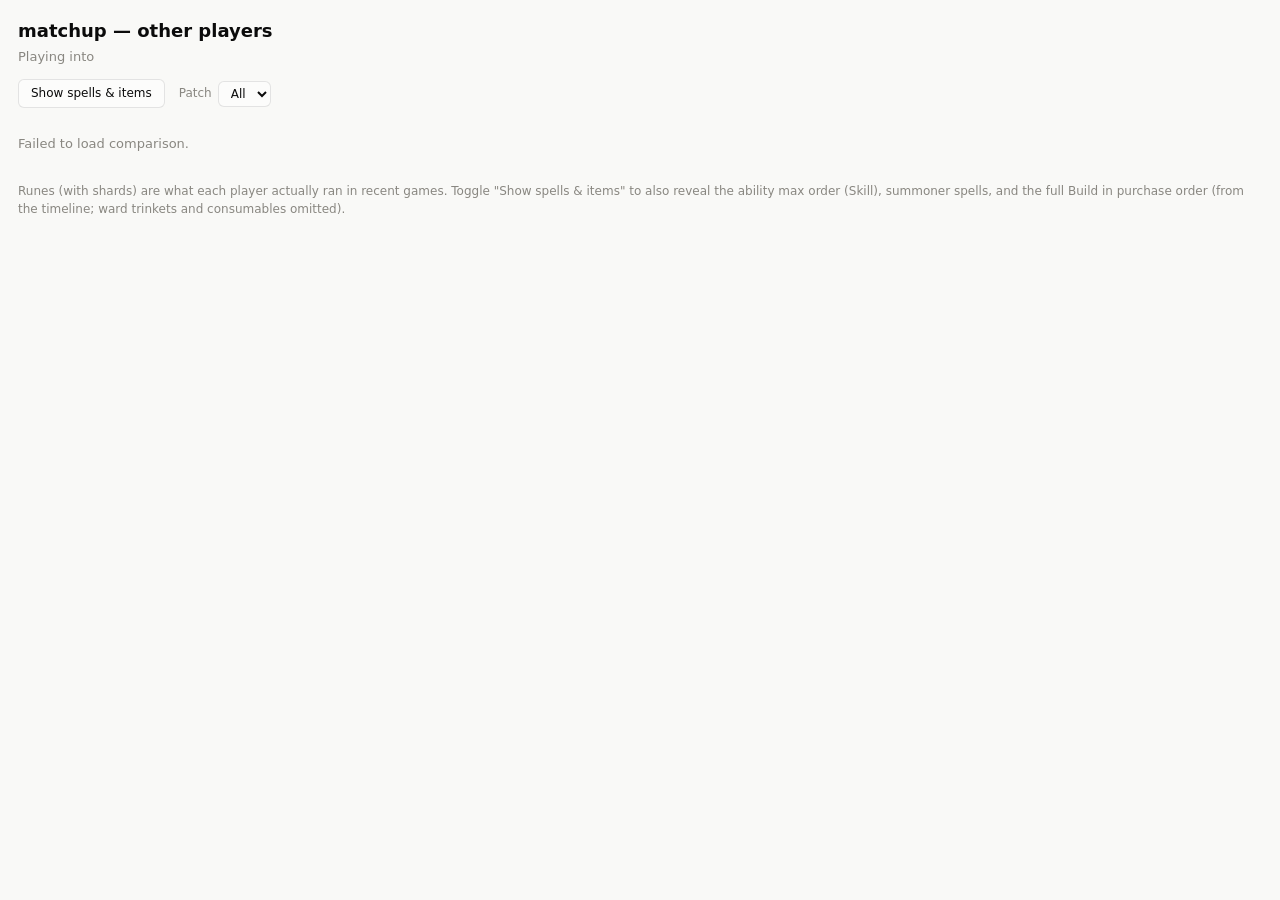
==== static/compare.html @ 59d74202 "Comparison patch filter: sort patches numerically (16.14 > 16.9) Co-Authored-By: Claude Opus 4.8 (1M" ====
<!doctype html>
<html lang="en">
<head>
<meta charset="utf-8">
<meta name="viewport" content="width=device-width, initial-scale=1">
<title>Compare</title>
<link rel="stylesheet" href="style.css">
<style>
  /* standalone comparison window — reuses .cmp-* from style.css */
  body { max-width: none; padding: 18px; }
  .cmp-title { font-size: 18px; margin: 0 0 4px; }
  .cmp-sub { margin: 0 0 12px; }
  .cmp-note { color: var(--muted); font-size: 12px; margin-top: 16px; }
  .cmp-controls { margin: 0 0 14px; display: flex; align-items: center; gap: 14px; }
  .cmp-patch-label { font-size: 12px; color: var(--muted); display: inline-flex; align-items: center; gap: 6px; }
  #patch-filter { padding: 4px 8px; }
  .cmp-toggle {
    font: inherit; font-size: 12px; cursor: pointer; padding: 5px 12px;
    border-radius: 6px; border: 1px solid var(--border);
    background: var(--surface-1); color: var(--text-primary);
  }
  .cmp-toggle[aria-pressed="true"] { border-color: var(--series-1); color: var(--series-1); }

  /* Recent games: one aligned grid line per game with a header row on top, so
     KDA · Skill · Spells · Runes · Start · Build read as labelled columns. */
  .cmp-recent { margin-top: 6px; }
  .cmp-ghead, .cmp-game {
    display: grid; align-items: center; justify-items: start; gap: 7px;
    grid-template-columns: 14px 40px 1fr;
  }
  .cmp-recent.loadout .cmp-ghead,
  .cmp-recent.loadout .cmp-game {
    grid-template-columns: 16px 42px 46px 40px minmax(128px, 1fr) auto;
  }
  .cmp-ghead {
    font-size: 8.5px; text-transform: uppercase; letter-spacing: .03em;
    color: var(--muted); padding-bottom: 3px; margin-bottom: 2px;
    border-bottom: 1px solid var(--grid);
  }
  .cmp-ghead span { overflow: hidden; text-overflow: ellipsis; }
  .cmp-game { padding: 3px 0; min-height: 22px; }
  .cmp-game + .cmp-game { border-top: 1px solid rgba(128,128,128,.09); }
  .cmp-res { font-weight: 700; font-size: 12px; }
  .cmp-res.w { color: var(--good); }
  .cmp-res.l { color: var(--critical); }
  .cmp-kda { font-variant-numeric: tabular-nums; font-size: 11px; color: var(--text-secondary); }
  .cmp-skill { font-size: 11px; font-weight: 600; color: var(--text-secondary); white-space: nowrap; letter-spacing: .5px; }
  .cmp-runes { display: flex; align-items: center; gap: 2px; flex-wrap: nowrap; overflow: hidden; }
  .cmp-runes .sep { width: 4px; flex: none; }
  .cmp-spells, .cmp-start, .cmp-build { display: inline-flex; gap: 2px; }
  .cmp-item-empty {
    width: 16px; height: 16px; border-radius: 3px; display: inline-block;
    background: rgba(128,128,128,.13);
  }
  .cmp-card img { vertical-align: middle; }
</style>
</head>
<body class="cmp-doc">
<h1 class="cmp-title" id="title">Comparison</h1>
<p class="cmp-sub muted" id="subtitle"></p>
<div class="cmp-controls">
  <button type="button" id="loadout-toggle" class="cmp-toggle" aria-pressed="false">Show spells &amp; items</button>
  <label class="cmp-patch-label">Patch
    <select id="patch-filter" class="cmp-toggle"><option value="">All</option></select>
  </label>
</div>
<div class="cmp-cards" id="cards"><p class="muted">Loading…</p></div>
<p class="cmp-note">Runes (with shards) are what each player actually ran in recent games.
  Toggle "Show spells &amp; items" to also reveal the ability max order (Skill),
  summoner spells, and the full Build in purchase order (from the timeline; ward
  trinkets and consumables omitted).</p>
<script>
const P = new URLSearchParams(location.search);
const my = P.get("my") || "", opp = P.get("opp") || "";
document.getElementById("title").textContent = `${opp} matchup — other players`;
document.getElementById("subtitle").textContent = `Playing ${my} into ${opp}`;
document.title = `Compare · ${my} vs ${opp}`;

// name -> icon maps, built from the same runes.json the guide uses
const treeIcon = {}, runeIconMap = {}, shardIconMap = {};
async function loadRunes() {
  try {
    const d = await (await fetch("runes.json")).json();
    (d.trees || []).forEach((t) => {
      treeIcon[t.name] = t.icon;
      (t.rows || []).forEach((row) =>
        (row.runes || []).forEach((r) => { runeIconMap[r.name] = r.icon; }));
    });
    (d.shardRows || []).forEach((row) =>
      (row.shards || []).forEach((s) => { shardIconMap[s.name] = s.icon; }));
  } catch (e) { /* icons just won't render; stats still do */ }
}
const ddImg = (i) => (i ? `https://ddragon.leagueoflegends.com/cdn/img/${i}` : "");
const shardImgUrl = (i) => (i ? "https://raw.communitydragon.org/latest/plugins/"
  + `rcp-be-lol-game-data/global/default/v1/perk-images/statmods/${i}` : "");

// DDragon version + summoner-spell icons, for the spells + items shown per
// game. Item icons are just <id>.png under the current version — no extra
// data file needed; spells need summoner.json to map id -> icon filename.
let ddVer = "";
const spellIcon = {}; // numeric spell id -> image filename
async function loadDdragon() {
  try {
    const v = await (await fetch("https://ddragon.leagueoflegends.com/api/versions.json")).json();
    ddVer = v[0] || "";
  } catch (e) { return; }
  try {
    const d = await (await fetch(
      `https://ddragon.leagueoflegends.com/cdn/${ddVer}/data/en_US/summoner.json`)).json();
    Object.values(d.data || {}).forEach((s) => { spellIcon[s.key] = s.image.full; });
  } catch (e) { /* spell icons just won't render */ }
}
const spellUrl = (id) => (ddVer && spellIcon[id]
  ? `https://ddragon.leagueoflegends.com/cdn/${ddVer}/img/spell/${spellIcon[id]}` : "");
const itemUrl = (id) => (ddVer && id
  ? `https://ddragon.leagueoflegends.com/cdn/${ddVer}/img/item/${id}.png` : "");
function esc(s) {
  return String(s == null ? "" : s).replace(/[&<>"]/g,
    (c) => ({ "&": "&amp;", "<": "&lt;", ">": "&gt;", '"': "&quot;" }[c]));
}
function img(url, size, title) {
  return url ? `<img src="${url}" width="${size}" height="${size}" title="${esc(title)}"
    style="border-radius:50%;vertical-align:middle">` : "";
}
// runes in one cell (compact so the whole game fits on one line): keystone +
// primary minors | secondary tree + minors | shards
function runeStrip(page) {
  if (!page) return `<span class="cmp-runes"><span class="muted" style="font-size:10px">—</span></span>`;
  const ks = img(ddImg(runeIconMap[page.keystone]), 20, page.keystone);
  const minors = (page.primary_runes || []).filter(Boolean)
    .map((n) => img(ddImg(runeIconMap[n]), 12, n)).join("");
  const sec = img(ddImg(treeIcon[page.secondary_tree]), 15, page.secondary_tree);
  const secMinors = (page.secondary_runes || []).filter(Boolean)
    .map((n) => img(ddImg(runeIconMap[n]), 12, n)).join("");
  const shards = (page.shards || []).filter(Boolean)
    .map((n) => img(shardImgUrl(shardIconMap[n]), 10, n)).join("");
  return `<span class="cmp-runes">${ks}${minors}<span class="sep"></span>${sec}${secMinors}`
    + `${shards ? `<span class="sep"></span>${shards}` : ""}</span>`;
}
// ability max order Q > W > E, from g.skill_order (slots 1/2/3)
const SKILL_LETTER = { 1: "Q", 2: "W", 3: "E" };
function skillOrder(g) {
  const order = (g.skill_order || []).map((s) => SKILL_LETTER[s]).filter(Boolean);
  return `<span class="cmp-skill" title="Ability max order">${order.length ? order.join("›") : "—"}</span>`;
}
// square item icon (not round like spells/runes)
function itemImg(url, size, title) {
  return url ? `<img src="${url}" width="${size}" height="${size}" title="${esc(title)}"
    style="border-radius:3px;vertical-align:middle">` : "";
}
// always render 2 spell slots so the column aligns even when a game has none
function spellStrip(g) {
  const cells = [g.spell1, g.spell2].map((id) => {
    const u = spellUrl(id);
    return u ? img(u, 18, "Summoner spell") : `<span class="cmp-item-empty" style="border-radius:50%;width:18px;height:18px"></span>`;
  });
  return `<span class="cmp-spells">${cells.join("")}</span>`;
}
// ward trinkets are bought at start too but are noise for "what did they open
// with", so drop them from the Start group
const TRINKETS = new Set([3340, 3363, 3364]);
function itemSlots(ids, n, size, title) {
  return [...Array(n)].map((_, i) => {
    const u = itemUrl(ids[i]);
    return u ? itemImg(u, size, title)
      : `<span class="cmp-item-empty" style="width:${size}px;height:${size}px"></span>`;
  }).join("");
}
// consumables/pots/wards that linger in the final inventory but aren't "build"
const CONSUMABLES = new Set([2003, 2010, 2022, 2031, 2033, 2055, 2138, 2139, 2140, 2150, 2151, 2152]);
// Full build in purchase order. build_order (from the timeline) excludes the
// game-start buy, so prepend the opener(s) — final items not already in
// build_order (bought at start) — to show the whole build including Doran's.
function buildSlots(g) {
  const skip = (id) => !id || TRINKETS.has(id) || CONSUMABLES.has(id);
  const bo = (g.build_order || []).filter((id) => !skip(id));
  const final = (g.items || []).filter((id) => !skip(id));
  const openers = final.filter((id) => !bo.includes(id)); // opener(s): bought first, not in build_order
  const full = [...openers, ...bo];
  if (!full.length) return itemSlots([], 3, 18, "Build");
  return full.map((id) => itemImg(itemUrl(id), 18, "Build")).join("");
}

const pct = (v) => (v == null ? "—" : Math.round(v * 100) + "%");
const num = (v, d = 1) => (v == null ? "—" : (+v).toFixed(d));
const kda = (s) => (s.games ? `${num(s.kills)}/${num(s.deaths)}/${num(s.assists)}` : "—");
function statRow(label, val) {
  return `<div class="cmp-stat"><span class="cmp-stat-l">${label}</span><span>${val}</span></div>`;
}
function aggLine(s) {
  return s.games
    ? `${s.games} games · ${pct(s.winrate)} · ${kda(s)} · ${num(s.cs_min)} CS/min`
    : "no games recorded";
}
// Always render the lane Δ @14m line for every player, even when no timeline
// data was recorded (shows "—") so the comparison is consistent across cards.
function deltaRow(s) {
  const m = s.metrics || {};
  const cs = m.cs_diff_14 != null ? `ΔCS ${(+m.cs_diff_14).toFixed(1)}` : null;
  const gold = m.gold_diff_14 != null ? `ΔGold ${Math.round(+m.gold_diff_14)}` : null;
  const val = (cs || gold)
    ? [cs, gold].filter(Boolean).join(" · ")
    : (s.games ? "<span class='muted'>no timeline data</span>" : "—");
  return statRow("Lane Δ @14m", val);
}
let showLoadout = localStorage.getItem("cmp-loadout") === "1";
let CMP_PLAYERS = [];
let patchFilter = ""; // "" = all; else a major.minor patch like "14.13"

// major.minor patch from a game_version like "14.13.596.7996"
const patchOf = (g) => (g.game_version || "").split(".").slice(0, 2).join(".");
const gamesFor = (p) => (p.recent || []).filter((g) => !patchFilter || patchOf(g) === patchFilter);

function headRow() {
  const cols = showLoadout
    ? ["", "KDA", "Skill", "Spells", "Runes", "Build"]
    : ["", "KDA", "Runes"];
  return `<div class="cmp-ghead">${cols.map((c) => `<span>${c}</span>`).join("")}</div>`;
}
function gameRow(g) {
  const kdaTxt = `${num(g.kills, 0)}/${num(g.deaths, 0)}/${num(g.assists, 0)}`;
  const cells = [
    `<span class="cmp-res ${g.win ? "w" : "l"}">${g.win ? "W" : "L"}</span>`,
    `<span class="cmp-kda">${kdaTxt}</span>`,
  ];
  if (showLoadout) {
    cells.push(skillOrder(g), spellStrip(g), runeStrip(g.runes),
               `<span class="cmp-build">${buildSlots(g)}</span>`);
  } else {
    cells.push(runeStrip(g.runes));
  }
  return `<div class="cmp-game">${cells.join("")}</div>`;
}
function card(p) {
  const games = gamesFor(p);
  const recent = games.length
    ? `<div class="cmp-recent ${showLoadout ? "loadout" : ""}">${headRow()}`
      + `${games.slice(0, 10).map(gameRow).join("")}</div>`
    : (p.recent || []).length
      ? `<p class='muted'>No games on patch ${esc(patchFilter)}.</p>`
      : "<p class='muted'>No recent games — use \"Fetch more\" in Settings.</p>";
  return `<div class="cmp-card">
    <h2>${esc(p.game_name)}<span class="muted">#${esc(p.tag_line)}</span></h2>
    ${statRow(`This matchup vs ${esc(opp)}`, aggLine(p.matchup))}
    ${deltaRow(p.matchup)}
    ${statRow(`Overall on ${esc(my)}`, aggLine(p.overall))}
    <h3>Recent games</h3>${recent}
  </div>`;
}
function renderCards() {
  document.getElementById("cards").innerHTML = CMP_PLAYERS.length
    ? CMP_PLAYERS.map(card).join("")
    : "<p class='muted'>No enabled comparison players — add them in "
      + "Settings → Research &amp; comparison.</p>";
}
function syncToggle() {
  const btn = document.getElementById("loadout-toggle");
  btn.setAttribute("aria-pressed", showLoadout ? "true" : "false");
  btn.textContent = showLoadout ? "Hide spells & items" : "Show spells & items";
}

(async function () {
  document.getElementById("loadout-toggle").addEventListener("click", () => {
    showLoadout = !showLoadout;
    localStorage.setItem("cmp-loadout", showLoadout ? "1" : "0");
    syncToggle();
    renderCards();
  });
  document.getElementById("patch-filter").addEventListener("change", (e) => {
    patchFilter = e.target.value;
    renderCards();
  });
  syncToggle();
  await Promise.all([loadRunes(), loadDdragon()]);
  let data;
  try {
    data = await (await fetch(`api/matchups/comparison?my_champion=${encodeURIComponent(my)}`
      + `&opp_champion=${encodeURIComponent(opp)}`)).json();
  } catch (e) {
    document.getElementById("cards").innerHTML = "<p class='muted'>Failed to load comparison.</p>";
    return;
  }
  CMP_PLAYERS = data.players || [];
  // populate the patch dropdown from the patches present across all players' games
  // sort numerically (major then minor) so 16.14 > 16.9, newest first
  const patches = [...new Set(CMP_PLAYERS.flatMap((p) => (p.recent || []).map(patchOf))
    .filter(Boolean))].sort((a, b) => {
      const [am, an] = a.split(".").map(Number), [bm, bn] = b.split(".").map(Number);
      return bm - am || bn - an;
    });
  document.getElementById("patch-filter").innerHTML = `<option value="">All</option>`
    + patches.map((v) => `<option value="${esc(v)}">${esc(v)}</option>`).join("");
  renderCards();
})();
</script>
</body>
</html>
---- static/style.css ----
:root {
  --ui-opacity: 1;          /* 0.2–1, set inline from the ui_opacity setting */
  /* Surfaces that hold text (cards, tables, the page) keep a readable backing
     even at the lowest opacity: the raw slider is remapped into [0.6, 1] so
     content never disappears behind a background image, while still staying
     translucent ("some glass"). A full-transparent slider (0.2) lands at 0.68,
     100% stays fully solid. This is what keeps e.g. the Matchup guide legible
     with a busy background. To let a specific decorative surface use the raw,
     unfloored opacity, reference var(--ui-opacity) directly instead. */
  --surface-opacity: calc(0.6 + 0.4 * var(--ui-opacity));
  --surface-1-solid: #fcfcfb;
  --page-solid: #f9f9f7;
  --surface-1: color-mix(in srgb, var(--surface-1-solid) calc(var(--surface-opacity) * 100%), transparent);
  --page: color-mix(in srgb, var(--page-solid) calc(var(--surface-opacity) * 100%), transparent);
  --text-primary: #0b0b0b;
  --text-secondary: #52514e;
  --muted: #898781;
  --grid: #e1e0d9;
  --baseline: #c3c2b7;
  --border: rgba(11, 11, 11, 0.10);
  --series-1: #2a78d6;      /* winrate bars; overridable via the accent_color setting */
  --good: #0ca30c;
  --critical: #d03b3b;
  --good-text: #006300;
  --accent-wash: color-mix(in srgb, var(--series-1) 10%, transparent);
}
@media (prefers-color-scheme: dark) {
  :root {
    --surface-1-solid: #1a1a19;
    --page-solid: #0d0d0d;
    --text-primary: #ffffff;
    --text-secondary: #c3c2b7;
    --muted: #898781;
    --grid: #2c2c2a;
    --baseline: #383835;
    --border: rgba(255, 255, 255, 0.10);
    --series-1: #3987e5;
    --good: #0ca30c;
    --critical: #d03b3b;
    --good-text: #0ca30c;
    --accent-wash: color-mix(in srgb, var(--series-1) 16%, transparent);
  }
}

* { box-sizing: border-box; }
html { background: transparent; }
#bg-image {
  position: fixed;
  inset: 0;
  z-index: -1;
  background-size: cover;
  background-position: center;
  background-repeat: no-repeat;
  display: none;
}
#bg-image.active { display: block; }
body {
  margin: 0 auto;
  max-width: 1280px;  /* wide enough that the Overview tables don't need a bottom scrollbar */
  padding: 16px 20px 48px;
  background: var(--page);
  color: var(--text-primary);
  font: 15px/1.45 system-ui, -apple-system, "Segoe UI", sans-serif;
}
h1 { font-size: 22px; margin: 0; }
h2 { font-size: 17px; margin: 0 0 10px; }
section { margin-top: 26px; }
.muted { color: var(--muted); font-size: 13px; }
.hidden { display: none !important; }

header {
  display: flex;
  align-items: center;
  gap: 18px;
  flex-wrap: wrap;
  padding-bottom: 12px;
  border-bottom: 1px solid var(--grid);
}
.crawl-box { margin-left: auto; display: flex; align-items: center; gap: 10px; }
#crawl-btn {
  border: 1px solid var(--series-1);
  background: var(--series-1);
  color: #fff;
  border-radius: 8px;
  padding: 4px 10px;
  cursor: pointer;
  font: inherit;
  font-size: 17px;
  line-height: 1.2;
}
#nav-settings { font-size: 15px; padding: 4px 10px; }
#nav-settings.active { background: var(--accent-wash); border-color: var(--series-1); }
#crawl-btn:disabled { opacity: 0.55; cursor: default; }
#crawl-indicator { display: inline-flex; align-items: center; gap: 6px; }
.spinner {
  width: 15px;
  height: 15px;
  border: 2px solid var(--grid);
  border-top-color: var(--series-1);
  border-radius: 50%;
  animation: cp-spin 0.9s linear infinite;
  display: inline-block;
}
@keyframes cp-spin { to { transform: rotate(360deg); } }
.rate-warn {
  width: 18px;
  height: 18px;
  border-radius: 50%;
  border: 1px solid #c98500;
  background: rgba(237, 161, 0, 0.16);
  color: var(--text-primary);
  font-size: 12px;
  font-weight: 700;
  line-height: 1;
  cursor: pointer;
  padding: 0;
}

.filter-row {
  display: flex;
  gap: 18px;
  flex-wrap: wrap;
  align-items: flex-end;
  padding: 12px 14px;
  margin-top: 16px;
  background: var(--surface-1);
  border: 1px solid var(--border);
  border-radius: 10px;
}
/* A surfaced card — same treatment as .filter-row — for content that would
   otherwise sit as bare text directly over the background image (guide notes,
   item build, matchup list). Keeps text on a readable backing (which the
   --ui-opacity floor keeps legible) instead of over the raw picture. */
.panel {
  padding: 14px 16px;
  background: var(--surface-1);
  border: 1px solid var(--border);
  border-radius: 10px;
}
.panel > :first-child { margin-top: 0; }
.filter-group { display: flex; align-items: center; gap: 6px; }
.filter-label { color: var(--text-secondary); font-size: 13px; margin-right: 2px; }
.preset {
  border: 1px solid var(--border);
  background: transparent;
  color: var(--text-primary);
  border-radius: 6px;
  padding: 3px 9px;
  cursor: pointer;
  font: inherit;
  font-size: 13px;
}
.preset.active { background: var(--accent-wash); border-color: var(--series-1); font-weight: 600; }
select, input[type="date"], input[type="number"] {
  font: inherit;
  font-size: 13px;
  color: var(--text-primary);
  background: var(--surface-1);
  border: 1px solid var(--border);
  border-radius: 6px;
  padding: 4px 6px;
}

.tiles { display: flex; gap: 14px; flex-wrap: wrap; }
.tile {
  background: var(--surface-1);
  border: 1px solid var(--border);
  border-radius: 10px;
  padding: 12px 18px;
  min-width: 128px;
}
.tile .label { color: var(--text-secondary); font-size: 12px; }
.tile .value { font-size: 26px; font-weight: 650; margin-top: 2px; }
.tile .sub { color: var(--muted); font-size: 12px; margin-top: 2px; }

.section-head {
  display: flex;
  align-items: center;
  gap: 16px;
  flex-wrap: wrap;
  margin-bottom: 14px;
}
.section-head h2 { margin-bottom: 0; }
.head-actions { gap: 10px; padding: 2px 0; }
.view-toggle button {
  border: 1px solid var(--border);
  background: transparent;
  color: var(--text-primary);
  border-radius: 6px;
  padding: 3px 10px;
  cursor: pointer;
  font: inherit;
  font-size: 13px;
}
.view-toggle button.active { background: var(--accent-wash); border-color: var(--series-1); font-weight: 600; }

.table-wrap {
  overflow-x: auto;
  background: var(--surface-1);
  border: 1px solid var(--border);
  border-radius: 10px;
}
table { border-collapse: collapse; width: 100%; }
th, td {
  text-align: center;
  padding: 8px 10px;
  border-top: 1px solid var(--grid);
  font-variant-numeric: tabular-nums;
  white-space: nowrap;
}
thead th { border-top: none; color: var(--text-secondary); font-size: 12px; font-weight: 600; }
th.sortable { cursor: pointer; user-select: none; white-space: nowrap; }
th.sortable:hover { color: var(--text-primary); }
th.sortable.sorted { color: var(--text-primary); }
.sort-arrow { display: inline-block; width: 0.9em; font-size: 10px; margin-left: 1px; }
th:first-child, td:first-child { text-align: left; }
.runes-compare { display: flex; gap: 28px; flex-wrap: wrap; padding: 6px 0; text-align: left; }
.runes-compare-col { min-width: 220px; }
.runes-compare-col h5 { margin: 0 0 6px; font-size: 12px; color: var(--text-secondary); }
.runes-compare-col h5 img { width: 20px; height: 20px; border-radius: 4px; vertical-align: middle; margin-right: 4px; }
.recent-runes-cell-inner {
  display: flex; align-items: center; gap: 2px; flex-wrap: wrap;
}
.recent-runes-cell-inner img { border-radius: 50%; background: var(--surface-1); }
.recent-runes-cell-inner .rune-page-minors { gap: 1px; }
.recent-runes-cell-inner .rune-page-shards { gap: 1px; margin-left: 3px; }
tr.rank-header td {
  text-align: left;
  background: var(--accent-wash);
  color: var(--text-secondary);
  font-weight: 650;
  font-size: 13px;
}
tbody tr:hover td { background: var(--accent-wash); }

.champ-cell { display: flex; align-items: center; gap: 8px; }
.champ-cell img { width: 24px; height: 24px; border-radius: 5px; display: block; }
.champ-select-row { display: flex; align-items: center; gap: 6px; }
.champ-select-row img { width: 24px; height: 24px; border-radius: 5px; display: block; }

th.wr-col, td.wr-col { text-align: center; }
.wr-cell { display: inline-flex; align-items: center; gap: 8px; vertical-align: middle; }
.delta-slot { display: inline-block; text-align: left; margin-left: 6px; vertical-align: middle; }
.delta-slot:empty { margin-left: 0; }

td.period-cell { white-space: normal; min-width: 220px; max-width: 360px; }
.period-wrap { display: flex; align-items: flex-start; gap: 8px; }
.period-text { min-width: 0; }
.seg-toggle { flex: none; padding: 1px 7px; margin-top: 2px; }

tr.games-row td {
  background: var(--page);
  padding: 10px 14px 14px 40px;
  white-space: normal;
}
.games-inner {
  width: 100%;
  font-size: 13px;
}
tr.games-row .games-inner th, tr.games-row .games-inner td {
  padding: 5px 10px;
  white-space: nowrap;
}
tbody tr.games-row:hover td { background: var(--page); }
.period-sub {
  display: -webkit-box;      /* long session titles: 2 lines max, then ellipsis */
  -webkit-line-clamp: 2;
  -webkit-box-orient: vertical;
  overflow: hidden;
  overflow-wrap: anywhere;
}

.session-card {
  background: var(--surface-1);
  border: 1px solid var(--border);
  border-radius: 10px;
  margin-bottom: 8px;
}
.session-head {
  display: flex;
  align-items: center;
  gap: 10px;
  padding: 8px 12px;
}
.session-date { font-weight: 650; font-variant-numeric: tabular-nums; }
.session-title {
  flex: 1;
  min-width: 0;              /* allow shrinking inside the flex row */
  display: -webkit-box;      /* wrap to at most 2 lines, then ellipsis */
  -webkit-line-clamp: 2;
  -webkit-box-orient: vertical;
  overflow: hidden;
  overflow-wrap: anywhere;
}
.session-actions { display: flex; gap: 6px; }
.session-body {
  border-top: 1px solid var(--grid);
  padding: 12px 16px;
}
/* shared Markdown-editor look: session notes, block learnings, champ guide */
.session-body textarea, .session-body input[type="text"], .mu-notes textarea {
  width: 100%;
  font: inherit;
  font-size: 14px;
  color: var(--text-primary);
  background: var(--page);
  border: 1px solid var(--border);
  border-radius: 6px;
  padding: 6px 8px;
  margin: 4px 0 10px;
}
.session-body textarea, .mu-notes textarea {
  font-family: ui-monospace, monospace; resize: vertical;
}

.md-body { max-width: 75ch; }
.md-body h1, .md-body h2, .md-body h3 { font-size: 16px; margin: 12px 0 6px; }
.md-body h1 { font-size: 18px; }
.md-body p, .md-body ul, .md-body ol { margin: 6px 0; }
.md-body ul, .md-body ol { padding-left: 22px; }
.md-body li { margin: 2px 0; }
.md-body code {
  font-family: ui-monospace, monospace;
  font-size: 13px;
  background: var(--page);
  border: 1px solid var(--grid);
  border-radius: 4px;
  padding: 0 4px;
}
.md-body pre {
  background: var(--page);
  border: 1px solid var(--grid);
  border-radius: 6px;
  padding: 10px;
  overflow-x: auto;
}
.md-body pre code { border: none; background: none; padding: 0; }
.md-body blockquote {
  margin: 6px 0;
  padding: 2px 12px;
  border-left: 3px solid var(--series-1);
  color: var(--text-secondary);
}
.md-body a { color: var(--series-1); }
.wr-bar {
  position: relative;
  width: 90px;
  height: 10px;
  background: var(--grid);
  border-radius: 4px;
  overflow: hidden;
  flex: none;
}
.wr-bar .fill {
  position: absolute;
  inset: 0 auto 0 0;
  background: var(--series-1);
  border-radius: 4px 0 0 4px;
}
.wr-bar .tick {           /* 50% reference */
  position: absolute;
  left: 50%;
  top: -1px;
  bottom: -1px;
  width: 1px;
  background: var(--baseline);
}
.wr-num { min-width: 44px; font-variant-numeric: tabular-nums; }

.result-pill {
  display: inline-block;
  min-width: 20px;
  text-align: center;
  border-radius: 5px;
  padding: 1px 6px;
  font-size: 12px;
  font-weight: 700;
  color: #fff;
}
.result-pill.win { background: var(--good); }
.result-pill.loss { background: var(--critical); }

.delta-up { color: var(--good-text); font-size: 12px; font-weight: 650; }
.delta-down { color: var(--critical); font-size: 12px; font-weight: 650; }
.delta-neutral { color: var(--muted); font-size: 12px; font-weight: 650; }
.lane-yes { color: var(--good-text); font-weight: 700; }
.lane-no { color: var(--critical); font-weight: 700; }

.metric-groups {
  display: grid;
  grid-template-columns: repeat(auto-fit, minmax(250px, 1fr));
  gap: 10px 22px;
  margin-bottom: 12px;
}
.metric-group h4 {
  margin: 4px 0 6px;
  font-size: 12px;
  text-transform: uppercase;
  letter-spacing: 0.04em;
  color: var(--text-secondary);
}
.metric-row {
  display: flex;
  justify-content: space-between;
  gap: 12px;
  padding: 3px 0;
  border-bottom: 1px dotted var(--grid);
  font-size: 13px;
}
.metric-label { color: var(--text-secondary); }
.metric-value { font-variant-numeric: tabular-nums; white-space: nowrap; }
.nested-games { margin-top: 10px; }
tr.muted td { color: var(--muted); }
#session-list table td { text-align: left; }
#main-view-toggle { margin-left: 4px; }

/* ---------- blocks ---------- */
.block-badge {
  background: var(--accent-wash);
  border: 1px solid var(--series-1);
  color: var(--text-primary);
  border-radius: 6px;
  padding: 1px 8px;
  font-size: 11px;
  font-weight: 700;
  text-transform: uppercase;
  letter-spacing: 0.04em;
}
.block-card .session-head { flex-wrap: wrap; }
.block-title {
  flex: 1;
  min-width: 140px;
  font: inherit;
  color: var(--text-primary);
  background: transparent;
  border: 1px solid transparent;
  border-radius: 6px;
  padding: 3px 6px;
}
.block-title:hover, .block-title:focus { border-color: var(--border); background: var(--page); }
.block-games { border: none; border-radius: 0; border-top: 1px solid var(--grid); }
.block-games table { font-size: 13px; }
.notes-col { min-width: 220px; }
td.notes-cell { text-align: left; white-space: normal; }
.game-notes {
  width: 100%;
  min-width: 200px;
  font: inherit;
  font-size: 13px;
  line-height: 1.4;
  color: var(--text-primary);
  background: transparent;
  border: 1px solid transparent;
  border-radius: 6px;
  padding: 2px 6px;
  resize: none;
  overflow: hidden;
  display: block;
}
.game-notes:hover, .game-notes:focus { border-color: var(--border); background: var(--page); }
.promote-btn { font-size: 12px; padding: 1px 7px; }
.icon-btn { font-size: 17px; padding: 4px 11px; line-height: 1.25; }
.head-actions { margin-left: auto; display: flex; gap: 8px; align-items: center; }
.col-menu a, .col-menu button {
  display: block;
  text-align: left;
  color: var(--text-primary);
  text-decoration: none;
  background: none;
  border: none;
  font: inherit;
  font-size: 13px;
  cursor: pointer;
  padding: 2px 0;
}
.col-menu a:hover, .col-menu button:hover { color: var(--series-1); }

#pool-card {
  display: grid;
  grid-template-columns: minmax(150px, 0.7fr) 1fr 1fr auto;
  gap: 14px;
  align-items: start;
  padding: 12px 14px;
  margin-top: 6px;
  background: var(--surface-1);
  border: 1px solid var(--border);
  border-radius: 10px;
}
@media (max-width: 900px) { #pool-card { grid-template-columns: 1fr; } }
.pool-summary-row { display: flex; align-items: center; gap: 10px; flex-wrap: wrap; }
#pool-summary-chips { display: flex; align-items: center; gap: 6px; flex-wrap: wrap; }
.pool-group { display: flex; flex-direction: column; gap: 5px; }
.pool-actions { display: flex; flex-direction: column; gap: 6px; align-self: end; }
.chip-box {
  display: flex;
  flex-wrap: wrap;
  gap: 4px;
  align-items: center;
  min-height: 34px;
  padding: 4px 6px;
  background: var(--page);
  border: 1px solid var(--border);
  border-radius: 8px;
  cursor: text;
}
.chip-input {
  flex: 1;
  min-width: 90px;
  border: none !important;
  background: transparent !important;
  font: inherit;
  font-size: 13px;
  color: var(--text-primary);
  outline: none;
  padding: 2px;
}
.chip {
  display: inline-flex;
  align-items: center;
  gap: 4px;
  border-radius: 999px;
  padding: 2px 9px;
  font-size: 12px;
  font-weight: 600;
  white-space: nowrap;
}
.chip[draggable="true"] { cursor: grab; }
.chip.dragging { opacity: 0.4; }
.chip.drag-over { outline: 2px dashed var(--series-1); outline-offset: 1px; }
.chip-main { background: color-mix(in srgb, var(--series-1) 13%, transparent); border: 1px solid var(--series-1); }
.chip-core { background: rgba(27, 175, 122, 0.13); border: 1px solid #1baf7a; }
.chip-counter { background: rgba(237, 161, 0, 0.16); border: 1px solid #c98500; }
.chip-plain { background: var(--accent-wash); border: 1px solid var(--border); }

.key-row { display: flex; gap: 6px; align-items: center; }
.key-row input { flex: 1; }
.view-toggles { display: flex; gap: 16px; flex-wrap: wrap; }
.view-toggles label { display: inline-flex; gap: 5px; align-items: center; font-size: 13px; }

.col-picker { position: relative; display: inline-block; }
.col-picker summary { list-style: none; cursor: pointer; }
.col-picker summary::-webkit-details-marker { display: none; }
.col-picker[open] .col-menu {
  position: absolute;
  top: calc(100% + 4px);
  right: 0;
  z-index: 20;
  background: var(--surface-1);
  border: 1px solid var(--border);
  border-radius: 8px;
  box-shadow: 0 4px 14px rgba(0, 0, 0, 0.15);
  padding: 8px 12px;
  display: flex;
  flex-direction: column;
  gap: 5px;
  min-width: 170px;
  white-space: nowrap;
}
.col-menu label { display: flex; gap: 6px; align-items: center; font-size: 13px; cursor: pointer; }
.col-menu input[type="password"], .col-menu input[type="file"] {
  width: 100%; max-width: 220px; box-sizing: border-box; font-size: 12px;
}
.col-menu button { margin-top: 2px; }
td.rank-cell { font-size: 12px; line-height: 1.5; }

.welcome-banner {
  margin-top: 16px;
  padding: 12px 16px;
  background: var(--accent-wash);
  border: 1px solid var(--series-1);
  border-radius: 10px;
}
#settings-card {
  margin: 24px auto 0;   /* centered */
  padding: 22px 26px;
  background: var(--surface-1);
  border: 1px solid var(--border);
  border-radius: 10px;
  max-width: 900px;      /* bigger */
  width: 100%;
  display: flex;
  flex-direction: column;
  gap: 16px;
}
#settings-banner { max-width: 900px; margin-left: auto; margin-right: auto; }
.settings-field { display: flex; flex-direction: column; gap: 5px; }
.settings-field input[type="text"], .settings-field select { max-width: 100%; }
.settings-field p { margin: 0; }
.settings-field a { color: var(--series-1); }

.chip-x {
  border: none;
  background: none;
  color: var(--text-secondary);
  cursor: pointer;
  font-size: 13px;
  padding: 0 0 0 2px;
  line-height: 1;
}
.chip-x:hover { color: var(--critical); }
.chip-del {
  border: none;
  background: none;
  color: var(--text-secondary);
  cursor: pointer;
  font-size: 11px;
  padding: 0 0 0 3px;
  line-height: 1;
  opacity: 0.7;
}
.chip-del:hover { opacity: 1; color: var(--critical); }
.block-pool {
  display: flex;
  flex-wrap: wrap;
  gap: 5px;
  align-items: center;
  padding: 8px 12px;
  border-top: 1px solid var(--grid);
  font-size: 12px;
}
.learnings-head {
  display: flex;
  align-items: center;
  gap: 10px;
  margin-bottom: 4px;
}
.learnings-head h4 {
  margin: 0;
  font-size: 12px;
  text-transform: uppercase;
  letter-spacing: 0.04em;
  color: var(--text-secondary);
}
.notes-display {
  min-height: 22px;
  cursor: text;
  border: 1px solid transparent;
  border-radius: 6px;
  padding: 2px 6px;
  font-size: 13px;
}
.notes-display:hover { border-color: var(--border); background: var(--page); }
.notes-display p, .notes-display ul, .notes-display ol { margin: 0 0 4px; }
.notes-display p:last-child, .notes-display ul:last-child { margin-bottom: 0; }
.notes-display ul, .notes-display ol { padding-left: 18px; }
.notes-display code {
  font-family: ui-monospace, monospace;
  font-size: 12px;
  background: var(--page);
  border: 1px solid var(--grid);
  border-radius: 4px;
  padding: 0 3px;
}

.opacity-row, .bg-image-row, .accent-color-row {
  display: flex;
  align-items: center;
  gap: 10px;
}
#setting-ui-opacity { flex: 1; max-width: 260px; }
#setting-accent-color {
  width: 44px;
  height: 32px;
  padding: 2px;
  border: 1px solid var(--border);
  border-radius: 6px;
  background: var(--surface-1);
  cursor: pointer;
}

/* ---------- settings layout ---------- */
.settings-group-head {
  margin: 26px 0 6px;
  font-size: 13px;
  text-transform: uppercase;
  letter-spacing: 0.05em;
  color: var(--text-secondary);
  border-bottom: 1px solid var(--grid);
  padding-bottom: 5px;
}
#settings-card .settings-group-head:first-child { margin-top: 0; }
.settings-savebar {
  position: sticky;
  bottom: 0;
  display: flex;
  align-items: center;
  gap: 14px;
  margin-top: 24px;
  padding: 12px 0;
  background: var(--surface-1);
  border-top: 1px solid var(--border);
}
.btn-primary {
  background: var(--series-1);
  border: 1px solid var(--series-1);
  color: #fff;
  font: inherit;
  font-weight: 600;
  padding: 8px 26px;
  border-radius: 8px;
  cursor: pointer;
}
.btn-primary:hover { filter: brightness(1.08); }

/* ---------- patch notes overlay ---------- */
.overlay {
  position: fixed; inset: 0; z-index: 100;
  background: rgba(0, 0, 0, 0.45);
  display: flex; align-items: flex-start; justify-content: center;
  padding: 60px 16px;
}
.overlay-card {
  background: var(--surface-1);
  border: 1px solid var(--border);
  border-radius: 12px;
  padding: 18px 22px;
  max-width: 620px; width: 100%;
  max-height: 80vh; overflow-y: auto;
}
.changelog-entry h3 { margin: 14px 0 6px; display: flex; gap: 8px; align-items: center; }
.changelog-entry h3 .muted { font-size: 13px; font-weight: 400; }
.changelog-entry ul { margin: 0 0 10px 18px; }
.changelog-entry li { margin: 3px 0; }
#nav-changelog { position: relative; }
#nav-changelog.has-news::after {
  content: ""; position: absolute; top: 3px; right: 3px;
  width: 8px; height: 8px; border-radius: 50%;
  background: var(--critical);
}

/* ---------- account selector (top bar) ---------- */
#account-select summary { font-weight: 600; }
#account-select .col-menu label { padding: 2px 0; }
/* league tier colors — readable on both themes; applied to selector text */
.tier-iron { color: #8a8681; }
.tier-bronze { color: #b06a34; }
.tier-silver { color: #7f909b; }
.tier-gold { color: #c98f18; }
.tier-platinum { color: #3a9d94; }
.tier-emerald { color: #1f9e58; }
.tier-diamond { color: #4f6ee6; }
.tier-master { color: #a24ee0; }
.tier-grandmaster { color: #d03b3b; }
.tier-challenger { color: #23a6d5; }

/* ---------- rank-over-time chart ---------- */
.rank-chart-box {
  background: var(--surface-1);
  border: 1px solid var(--border);
  border-radius: 10px;
  padding: 10px;
}
.rank-chart-box svg { width: 100%; height: auto; display: block; }
.rk-line { fill: none; stroke-width: 2; stroke-linejoin: round; }
.rk-dot { stroke: var(--surface-1); stroke-width: 1.5; }
.rk-grid { stroke: var(--grid); stroke-width: 1; }
.rk-grid-minor { opacity: 0.45; }
.rk-tier-label, .rk-xlab { font-size: 10px; fill: var(--muted); }
.rk-session { stroke: var(--muted); stroke-width: 1; stroke-dasharray: 4 3; }
.rk-session-hit { stroke: transparent; stroke-width: 12; cursor: help; }
.rank-legend { display: flex; gap: 14px; flex-wrap: wrap; font-size: 13px; }
.rank-legend .swatch {
  display: inline-block; width: 10px; height: 10px;
  border-radius: 2px; margin-right: 5px;
}
.rk-line.rk-est { opacity: 0.35; stroke-width: 1.5; }
.rk-dot.rk-est { opacity: 0.4; stroke-width: 0; }
.rk-note { font-size: 12px; margin-top: 4px; }

/* ---------- matchups view ---------- */
.mu-panel-body { padding: 10px 4px 4px; }
.mu-tabbar { margin-bottom: 4px; }
.note-flag { font-size: 13px; }
.mu-overview-grid {
  display: grid;
  grid-template-columns: minmax(280px, 1fr) minmax(300px, 420px);
  gap: 20px;
  align-items: start;
}
@media (max-width: 900px) {
  .mu-overview-grid { grid-template-columns: 1fr; }
}
.wl-wrap { margin-bottom: 14px; }
.wl-caption { font-size: 12px; margin-bottom: 4px; }
.wl-mid { stroke: var(--baseline); stroke-width: 1; }
.wl-bar.wl-win { fill: var(--good); }
.wl-bar.wl-loss { fill: var(--critical); }
.wl-hit { fill: transparent; cursor: pointer; }
.lane-wrap svg { width: 100%; height: auto; display: block; max-width: 420px; }
.lane-hit { fill: transparent; cursor: pointer; }
.lane-legend { font-size: 12px; margin-top: 2px; }
.mu-notes { max-width: 720px; }
.mu-notes-head { display: flex; align-items: center; gap: 8px; }
.mu-notes-head h4 { margin: 0; }
.legacy-notes-row { display: flex; align-items: center; gap: 8px; }
.timeline-pending { margin-left: 4px; font-size: 11px; opacity: 0.7; }
.block-index { font-weight: 400; font-size: 12px; color: var(--muted); }
/* block name input, now the leftmost/prominent element in the header */
.block-title {
  font: inherit; font-size: 14px; font-weight: 600; color: var(--text-primary);
  background: transparent; border: 1px solid transparent; border-radius: 6px;
  padding: 2px 6px; min-width: 8em; max-width: 16em;
}
.block-title:hover { border-color: var(--border); }
.block-title:focus { border-color: var(--series-1); background: var(--page); outline: none; }
.block-title::placeholder { color: var(--text-secondary); font-weight: 600; opacity: 1; }
.block-head-right { margin-left: auto; }
.block-series-bubble {
  font-size: 12px; font-weight: 600; padding: 2px 10px; border-radius: 999px;
  background: var(--accent-wash); border: 1px solid var(--border);
  color: var(--text-secondary); white-space: nowrap;
}
/* current block: subtle accent tint + left border so it stands out */
.block-card.block-current { border-left: 3px solid var(--series-1); }
.block-card.block-current > .session-head { background: var(--accent-wash); }
.import-all-row { display: flex; align-items: center; gap: 8px; }
.mu-block-notes { margin-top: 16px; max-width: 720px; }

/* ---------- item build ---------- */
.item-build-editor { display: flex; flex-direction: column; gap: 12px; margin-top: 6px; }
/* Sections flow into columns across the width and wrap to a new line when
   they run out of room, rather than each taking a full-width row. */
.item-build-display, .item-build-editor-sections {
  display: grid; gap: 12px; margin-top: 6px;
  grid-template-columns: repeat(auto-fill, minmax(220px, 1fr));
  align-items: start;
}
.item-build-editor-sections { grid-template-columns: repeat(auto-fill, minmax(280px, 1fr)); }
.item-build-section h5, .item-build-section-editor h5 {
  margin: 0 0 4px; font-size: 12px; text-transform: uppercase;
  letter-spacing: 0.04em; color: var(--text-secondary);
}
.item-build-icons { display: flex; flex-wrap: wrap; gap: 6px; align-items: center; }
.item-chip {
  display: inline-flex; align-items: center; gap: 4px;
  border: 1px solid var(--border); border-radius: 999px;
  padding: 2px 8px 2px 2px; font-size: 12px; background: var(--surface-1);
}
.item-chip img { border-radius: 4px; }
.item-chip-remove { margin-left: 2px; }
.item-build-section-editor {
  border: 1px solid var(--grid); border-radius: 8px; padding: 8px 10px;
}
.item-section-head { display: flex; align-items: center; gap: 8px; margin-bottom: 6px; }
.item-section-label { flex: 1; }
.item-add-btn { font-size: 12px; padding: 2px 8px; }
.item-section-up:disabled, .item-section-down:disabled { opacity: 0.35; cursor: default; }
.item-section-drag {
  cursor: grab; color: var(--text-secondary); user-select: none;
  font-size: 14px; line-height: 1; padding: 2px;
}
.item-section-drag:active { cursor: grabbing; }
.item-build-section-editor.dragging { opacity: 0.4; }
.item-build-section-editor.drag-over { outline: 2px dashed var(--series-1); outline-offset: 1px; }
.item-section-add { align-self: flex-start; }
.item-picker {
  border: 1px solid var(--series-1); border-radius: 8px; padding: 8px;
  background: var(--surface-1); max-width: 360px;
}
.item-picker input[type="text"] { width: 100%; margin-bottom: 6px; }
.item-picker-results {
  display: flex; flex-direction: column; max-height: 220px; overflow-y: auto; gap: 2px;
}
.item-picker-result {
  display: flex; align-items: center; gap: 8px; text-align: left;
  padding: 4px 6px; font-size: 13px; border-radius: 4px;
}
.item-picker-result:hover { background: var(--accent-wash); }
.item-picker-close { margin-top: 6px; }

/* ---------- research view ---------- */
.research-screenshots {
  display: grid; grid-template-columns: repeat(auto-fill, minmax(160px, 1fr));
  gap: 10px; margin: 6px 0;
}
.research-screenshot {
  position: relative; border: 1px solid var(--grid); border-radius: 8px;
  padding: 6px; text-align: center;
}
.research-screenshot img { max-width: 100%; border-radius: 4px; display: block; }
.research-screenshot .chip-x { position: absolute; top: 2px; right: 4px; background: var(--surface-1); }

/* ---------- one pager (second-screen quick reference) ---------- */
#onepager-overlay {
  position: fixed; inset: 0; z-index: 120;
  /* opaque on purpose: it replaces the UI for at-a-glance reading */
  background: var(--page-solid);
  overflow-y: auto;
  padding: 28px 24px 48px;
}
#onepager-body { max-width: 860px; margin: 0 auto; }
.op-head {
  display: flex; align-items: center; justify-content: space-between;
  gap: 12px; padding-bottom: 10px; border-bottom: 1px solid var(--grid);
}
.op-title { display: flex; align-items: center; gap: 10px; font-size: 20px; }
.op-title img { width: 36px; height: 36px; border-radius: 6px; }
#onepager-body section { margin-top: 24px; }
#onepager-body h3 {
  margin: 0 0 10px; font-size: 13px; font-weight: 700;
  color: var(--text-secondary); text-transform: uppercase; letter-spacing: 0.05em;
}
#onepager-body .md-body { max-width: none; font-size: 15px; }
.op-live-switch { display: flex; align-items: center; gap: 6px; margin-top: 10px; flex-wrap: wrap; }
.op-enemy-btn {
  border: 2px solid transparent; border-radius: 8px; padding: 1px; background: none;
  cursor: pointer; line-height: 0;
}
.op-enemy-btn img { width: 30px; height: 30px; border-radius: 6px; display: block; }
.op-enemy-btn.active { border-color: var(--series-1); }
.op-runes { display: flex; gap: 28px; flex-wrap: wrap; }
.op-rune-page .rune-page-title { font-size: 13px; margin-bottom: 6px; }
.op-rune-page .rune-page-display img { background: var(--surface-1-solid); }
.op-skill .skill-grid-mini .sg-row { grid-template-columns: 20px repeat(18, 24px); gap: 2px; }
.op-skill .skill-grid-mini .sg-cell { width: 24px; height: 24px; border-radius: 4px; }
.op-skill .skill-grid-mini .sg-label { font-size: 12px; }
#onepager-body .item-chip img { width: 32px; height: 32px; }

/* ---------- matchup guide view ---------- */
#guide-champion-icon img { width: 24px; height: 24px; border-radius: 5px; display: block; }
.mu-guide-link { font-size: 14px; }
#guide-list .guide-row {
  max-width: 1200px; margin: 0 0 18px; padding-bottom: 14px;
  border-bottom: 1px solid var(--grid);
}
#guide-list .guide-row:last-child { border-bottom: none; }
/* collapsed rows read as a table: fixed toggle / champion / flags columns,
   stats right-aligned, consistent row height + hover like table rows */
#guide-list .guide-row-collapsed { margin: 0; padding: 6px 4px; }
#guide-list .guide-row-collapsed:hover { background: var(--accent-wash); }
#guide-list .guide-row-collapsed .mu-notes-head {
  display: grid;
  grid-template-columns: 28px minmax(130px, 170px) 44px 1fr;
  align-items: center;
  gap: 6px;
}
#guide-list .guide-row-collapsed .guide-stat { justify-self: end; }
.guide-flags {
  display: flex; align-items: center; gap: 4px;
  font-size: 13px; white-space: nowrap;
}
#guide-list .mu-notes-head h4 {
  display: flex; align-items: center; gap: 8px;
  margin: 0; font-size: 15px; font-weight: 600;
}
/* champion portrait in guide headers — same size/shape as table .champ-cell */
#guide-list .mu-notes-head h4 img { width: 24px; height: 24px; border-radius: 5px; display: block; }
.guide-stat { margin-left: auto; font-size: 12px; white-space: nowrap; }
.guide-toggle { margin-right: 2px; }
.guide-patch-badge {
  font-size: 11px; padding: 1px 8px; border-radius: 999px;
  background: var(--accent-wash); border: 1px solid var(--border);
  color: var(--text-secondary); white-space: nowrap;
}
.link-btn {
  background: none; border: none; padding: 0; font: inherit;
  color: var(--series-1); text-decoration: underline; cursor: pointer;
}
.status-error { color: var(--critical) !important; font-weight: 600; }
.guide-row-grid {
  display: grid; grid-template-columns: minmax(280px, 1fr) minmax(260px, 340px);
  gap: 20px; align-items: start; margin-top: 8px;
}
@media (max-width: 900px) { .guide-row-grid { grid-template-columns: 1fr; } }
.guide-row-side h5 { margin: 0 0 6px; font-size: 12px; color: var(--text-secondary); }
.guide-game-entry { padding: 4px 0; border-bottom: 1px solid var(--grid); }
.guide-game-entry:last-child { border-bottom: none; }
.guide-game-row { display: flex; align-items: center; gap: 6px; font-size: 12px; }
.guide-game-row .result-pill { transform: scale(0.85); }
.guide-game-runes {
  display: flex; align-items: center; gap: 6px; flex-wrap: wrap; margin-top: 3px;
}
.guide-game-runes-icons { display: flex; align-items: center; gap: 2px; flex-wrap: wrap; }
.guide-runes-save { margin-left: auto; color: var(--text-secondary); white-space: nowrap; }
.guide-runes-save:hover:not(:disabled) { color: var(--series-1); }
.guide-game-runes img { border-radius: 50%; background: var(--surface-1); }
.guide-game-runes .rune-page-minors { gap: 1px; }
.guide-game-runes .rune-page-shards { gap: 1px; margin-left: 3px; }
/* Recent-games loadout: summoner spells (round) + first 3 items (square) */
.guide-game-loadout { display: flex; align-items: center; gap: 8px; margin-top: 3px; }
.loadout-spells, .loadout-items { display: inline-flex; align-items: center; gap: 2px; }
.loadout-spell { border-radius: 4px; }
.loadout-item { border-radius: 3px; }

/* rune page builder (edit mode) */
.rune-pages-builder { margin: 10px 0 14px; }
.rune-pages-builder h4 { margin: 0 0 6px; font-size: 14px; }
.rune-page-add { margin-top: 4px; }
.rune-page-chip {
  display: flex; align-items: center; gap: 10px; padding: 6px 8px;
  border: 1px solid var(--border); border-radius: 8px; margin-bottom: 6px;
}
.rune-page-chip-icons { display: flex; align-items: center; position: relative; }
.rune-page-chip-icons img { border-radius: 50%; background: var(--surface-1); }
.rune-page-chip-icons img.rune-page-chip-secondary { margin-left: -8px; border: 2px solid var(--surface-0, var(--bg)); }
.rune-page-chip-text { display: flex; flex-direction: column; flex: 1; gap: 1px; font-size: 13px; }
.rune-page-chip-text .muted { font-size: 12px; }
.rune-page-editor {
  border: 1px solid var(--border); border-radius: 8px; padding: 10px;
  margin-bottom: 6px; background: var(--surface-1);
}
.rune-page-label {
  width: 100%; margin-bottom: 10px; font: inherit; font-size: 13px;
  border: 1px solid var(--border); border-radius: 6px; padding: 4px 8px;
  background: var(--surface-0, transparent); color: var(--text-primary);
}
.rune-page-cols { display: grid; grid-template-columns: 1fr 1fr; gap: 16px; }
@media (max-width: 700px) { .rune-page-cols { grid-template-columns: 1fr; } }
.rune-tree-col h5, .rune-page-editor > h5 { margin: 10px 0 6px; font-size: 12px; color: var(--text-secondary); }
.rune-tree-picker { display: flex; flex-wrap: wrap; gap: 6px; margin-bottom: 6px; }
.rune-tree-btn {
  display: flex; flex-direction: column; align-items: center; gap: 2px;
  border: 1px solid var(--border); border-radius: 8px; padding: 4px 6px;
  background: transparent; cursor: pointer; font-size: 10px; color: var(--text-secondary);
}
.rune-tree-btn img { border-radius: 50%; }
.rune-tree-btn.active { background: var(--accent-wash); border-color: var(--series-1); color: var(--text-primary); }
.rune-row { display: flex; flex-wrap: wrap; gap: 6px; margin-bottom: 6px; }
.rune-row-keystone .rune-btn img { width: 36px; height: 36px; }
.rune-btn {
  border: 2px solid transparent; border-radius: 50%; padding: 2px;
  background: var(--surface-1); cursor: pointer; line-height: 0;
}
.rune-btn img { border-radius: 50%; display: block; }
.rune-btn.active { border-color: var(--series-1); background: var(--accent-wash); }
.rune-btn.shard-btn { padding: 3px; }
.rune-hint { font-size: 11px; margin: 2px 0 4px; }

/* read-only rune page display */
.rune-pages-display { display: flex; flex-wrap: wrap; gap: 12px; margin: 6px 0 10px; }
.rune-page-card {
  border: 1px solid var(--border); border-radius: 8px; padding: 8px 10px;
  min-width: 220px;
}
.rune-page-card-head {
  display: flex; align-items: center; justify-content: space-between;
  gap: 8px; margin-bottom: 4px;
}
.rune-page-title { font-size: 12px; font-weight: 600; }
.rune-page-detail {
  display: flex; flex-wrap: wrap; gap: 16px;
  margin-top: 8px; padding-top: 8px; border-top: 1px solid var(--grid);
}
.rune-detail-col h6 {
  display: flex; align-items: center; gap: 5px;
  margin: 0 0 4px; font-size: 11px; font-weight: 600; color: var(--text-secondary);
}
.rune-detail-col h6 img { border-radius: 50%; }
.rune-detail-item {
  display: flex; align-items: center; gap: 6px;
  font-size: 12px; padding: 1px 0;
}
.rune-detail-item img { border-radius: 50%; background: var(--surface-1); }
.rune-page-display {
  display: flex; align-items: center; gap: 4px; flex-wrap: nowrap;
  overflow-x: auto;
}
.rune-page-display img { border-radius: 50%; background: var(--surface-1); flex: none; }
.rune-page-minors { display: flex; gap: 2px; flex: none; }
.rune-page-shards { display: flex; gap: 2px; margin-left: 4px; flex: none; }
.rune-keystone-icon { margin-right: 2px; }
.rune-tree-icon { margin: 0 2px 0 6px; }

.bn-all-label { font-size: 12px; font-weight: 400; }
.bn-item { margin: 10px 0; padding-left: 10px; border-left: 3px solid var(--grid); }
.bn-meta { font-size: 12px; margin-bottom: 2px; }
.bn-meta .result-pill { transform: scale(0.85); }
.bn-block-link { color: var(--series-1); }
.bn-text { font-size: 14px; }
.bn-text p { margin: 2px 0; }
.bn-learnings { margin-top: 4px; font-size: 13px; }
.bn-learnings summary { color: var(--muted); cursor: pointer; font-size: 12px; }
.bn-learnings[open] summary { margin-bottom: 2px; }
.block-flash { box-shadow: 0 0 0 2px var(--series-1); transition: box-shadow 0.4s; }
.block-badge.block-closed { background: var(--muted); }

/* ---------- trends ---------- */
.trend-group { font-size: 14px; margin: 20px 0 8px; color: var(--text-secondary);
  text-transform: uppercase; letter-spacing: 0.04em; }
.chart-grid {
  display: grid;
  grid-template-columns: repeat(auto-fill, minmax(270px, 1fr));
  gap: 12px;
}
.trend-chart {
  margin: 0;
  background: var(--surface-1);
  border: 1px solid var(--border);
  border-radius: 10px;
  padding: 10px 10px 4px;
}
.trend-chart figcaption { font-size: 13px; font-weight: 600; margin-bottom: 2px; }
.trend-chart svg { width: 100%; height: auto; display: block; }
.tl-line { fill: none; stroke: var(--series-1); stroke-width: 2; stroke-linejoin: round; }
.tl-dot { fill: var(--series-1); stroke: var(--surface-1); stroke-width: 1.5; }
.tl-hit { fill: transparent; cursor: pointer; }
.tl-axis { stroke: var(--baseline); stroke-width: 1; }
.tl-ref { stroke: var(--muted); stroke-width: 1; stroke-dasharray: 3 3; }
.tl-ylab, .tl-xlab { font-size: 9px; fill: var(--muted); }
#chart-tip {
  position: absolute;
  z-index: 10;
  background: var(--text-primary);
  color: var(--page);
  font-size: 12px;
  padding: 3px 8px;
  border-radius: 6px;
  pointer-events: none;
  white-space: nowrap;
}
.trend-breakdown th.group-head {
  text-align: center;
  border-bottom: 1px solid var(--grid);
  color: var(--text-primary);
}
.trend-breakdown th { font-weight: 500; }

.empty {
  padding: 22px;
  color: var(--muted);
}
footer {
  margin-top: 36px; padding: 12px 16px;
  background: var(--surface-1); border: 1px solid var(--border); border-radius: 10px;
}

/* ---------- modal ---------- */
#modal-overlay {
  position: fixed; inset: 0; z-index: 100;
  background: rgba(0, 0, 0, 0.55);
  display: flex; align-items: flex-start; justify-content: center;
  padding: 40px 16px; overflow-y: auto;
}
#modal-overlay.hidden { display: none; }
#modal-box {
  /* deliberately the solid surface: a dialog over a dimmed page should not
     inherit the translucency setting */
  background: var(--surface-1-solid);
  border: 1px solid var(--border); border-radius: 12px;
  padding: 16px 18px; max-width: 940px; width: 100%;
}
.modal-head { display: flex; align-items: center; justify-content: space-between; gap: 10px; margin-bottom: 10px; }
.modal-head h3 { margin: 0; font-size: 16px; }
.modal-head-actions { display: flex; align-items: center; gap: 8px; flex-wrap: wrap; }

/* ---------- cooldown comparison ---------- */
.cd-grid { display: grid; grid-template-columns: 1fr 1fr; gap: 24px; }
@media (max-width: 760px) { .cd-grid { grid-template-columns: 1fr; } }
.cd-side-head { display: flex; align-items: center; gap: 8px; margin: 4px 0 8px; }
.cd-side-head img { width: 28px; height: 28px; border-radius: 5px; }
.cd-side-head select { flex: 1; max-width: 230px; }
.cd-control-row {
  display: flex; align-items: center; gap: 8px; margin: 6px 0;
  font-size: 13px; flex-wrap: wrap;
  min-height: 28px; /* rows match across sides even when only one has a button */
}
.cd-control-row input[type="range"] { flex: 1; max-width: 180px; }

/* 18×4 skill-order grid (levels × Q/W/E/R) */
.skill-grid { display: flex; flex-direction: column; gap: 2px; margin: 4px 0 8px; }
.sg-row {
  display: grid; grid-template-columns: 14px repeat(18, 17px);
  gap: 2px; align-items: center;
}
.sg-label {
  font-size: 10px; font-weight: 700; color: var(--text-secondary);
  text-align: center;
}
.sg-head .sg-lvl { font-size: 9px; color: var(--muted); text-align: center; }
.sg-head .sg-lvl.sg-now { color: var(--text-primary); font-weight: 700; }
.sg-cell {
  width: 17px; height: 17px; padding: 0;
  border: 1px solid var(--border); border-radius: 3px;
  background: var(--page); cursor: pointer;
}
.sg-cell:hover { border-color: var(--series-1); }
.sg-cell.active { background: var(--series-1); border-color: var(--series-1); }
.cd-grid-status { grid-column: 1 / -1; font-size: 11px; color: var(--critical); min-height: 14px; }
/* matrix view: cells widen into value bubbles (cooldown from that level on) */
.skill-grid-values .sg-row { grid-template-columns: 16px repeat(18, 28px); }
.skill-grid-values .sg-cell {
  width: 28px; height: 20px; font-size: 9.5px; line-height: 1;
  font-variant-numeric: tabular-nums; color: var(--text-primary);
  border-radius: 999px;
}
.skill-grid-values .sg-cell.active { color: #fff; font-weight: 650; }
.cd-grid-stacked { grid-template-columns: 1fr; }
.cd-grid-stacked .cd-side { border-top: 1px solid var(--grid); padding-top: 12px; }
.cd-grid-stacked .cd-side:first-child { border-top: none; padding-top: 0; }
.skill-grid-mini { margin: 4px 0; }
.skill-grid-mini .sg-row { grid-template-columns: 12px repeat(18, 11px); gap: 1px; }
.skill-grid-mini .sg-cell { width: 11px; height: 11px; cursor: default; border-radius: 2px; }
.skill-grid-mini .sg-cell:hover { border-color: var(--border); }
.guide-build { margin: 8px 0; }
.guide-build h5 { margin: 0 0 2px; font-size: 12px; color: var(--text-secondary); }
.guide-build-head { display: flex; align-items: center; gap: 8px; margin-bottom: 2px; }
.icon-btn-sm { font-size: 12px; padding: 1px 7px; line-height: 1.4; }
.cd-haste { margin: 8px 0 4px; display: flex; flex-direction: column; gap: 6px; align-items: flex-start; }
.cd-haste-row, .cd-haste-head {
  display: grid; grid-template-columns: 1fr 62px 62px 32px;
  gap: 6px; width: 100%; align-items: center;
}
.cd-haste-head { font-size: 11px; }
.cd-haste-row input {
  font: inherit; font-size: 12px; padding: 3px 6px;
  border: 1px solid var(--border); border-radius: 6px;
  background: var(--page); color: var(--text-primary);
}
.cd-haste-add { font-size: 12px; }
.cd-spells {
  display: flex; flex-direction: column; gap: 8px;
  margin-top: 10px; border-top: 1px solid var(--grid); padding-top: 10px;
}
.cd-spell { display: flex; align-items: center; gap: 10px; }
.cd-spell img { border-radius: 6px; }
.cd-spell-main { flex: 1; min-width: 0; }
.cd-spell-name { font-size: 13px; }
.cd-spell-ranks { font-size: 11px; }
.cd-spell-ranks .cd-current { color: var(--text-primary); font-weight: 700; }
.cd-spell-value { font-size: 14px; white-space: nowrap; }
.cd-base { text-decoration: line-through; }
.mu-cd-link { font-size: 14px; }

/* ---------- clips (coaching sessions + block games) ---------- */
.clips-section { margin-top: 14px; max-width: 520px; }
.clips-section h5 { margin: 0 0 6px; font-size: 12px; color: var(--text-secondary); }
.clips-list:not(:empty) { display: flex; flex-direction: column; gap: 10px; margin-bottom: 10px; }
.clip-item {
  border: 1px solid var(--border); border-radius: 8px; padding: 8px 10px;
  background: var(--surface-1);
}
.clip-item-head { display: flex; align-items: center; gap: 8px; margin-bottom: 6px; }
.clip-label { font-size: 13px; font-weight: 600; flex: 1; }
.clip-item video { width: 100%; max-height: 260px; border-radius: 6px; display: block; }
.clip-item a { font-size: 13px; word-break: break-all; }
.clip-form-open { font-size: 12px; }
.clip-add-form {
  display: flex; flex-direction: column; gap: 8px;
  border: 1px solid var(--border); border-radius: 8px; padding: 10px;
  background: var(--surface-1);
}
.clip-add-form input[type="text"], .clip-add-form input[type="url"] {
  font: inherit; font-size: 13px; padding: 5px 8px;
  border: 1px solid var(--border); border-radius: 6px;
  background: var(--page); color: var(--text-primary);
}
.clip-add-row { display: flex; align-items: center; gap: 8px; flex-wrap: wrap; }
.clip-add-row input[type="file"] { font-size: 12px; max-width: 200px; }
.clip-add-row input[type="url"] { flex: 1; min-width: 160px; }
.clip-add-status { font-size: 12px; }

/* ---- Research & comparison (Settings) ---- */
.comparison-player {
  display: flex; align-items: center; gap: 8px; padding: 5px 0;
  border-bottom: 1px solid var(--border); font-size: 13px;
}
.comparison-player:last-child { border-bottom: none; }
.comparison-name { font-weight: 600; }
.comparison-name .muted { font-weight: 400; }
.comparison-games { margin-left: auto; }
.comparison-player .cmp-more { font-size: 12px; padding: 2px 8px; }

/* ---- rune analysis (Matchup guide) ---- */
.rune-analysis { margin-top: 8px; }
.ra-details > summary { cursor: pointer; font-size: 12px; color: var(--text-secondary); }
.ra-details[open] > summary { margin-bottom: 6px; }
.ra-cols { display: flex; flex-wrap: wrap; gap: 16px; }
.ra-cols h6 { margin: 0 0 4px; font-size: 11px; text-transform: uppercase; color: var(--muted); }
.ra-table { border-collapse: collapse; font-size: 12px; }
.ra-table th, .ra-table td { text-align: left; padding: 2px 10px 2px 0; }
.ra-table th { color: var(--muted); font-weight: 500; }
.ra-table td:nth-child(2), .ra-table td:nth-child(3),
.ra-table th:nth-child(2), .ra-table th:nth-child(3) { text-align: right; font-variant-numeric: tabular-nums; }

/* ---- general runes block ---- */
.general-runes-block { border-left: 2px solid var(--series-1); }

/* ---- comparison ("research" players) window + in-app overlay ---- */
/* Shared by the pop-out browser window (which <link>s this file) and the
   in-app overlay fallback used when pop-ups are blocked (desktop webview). */
.cmp-overlay {
  position: fixed; inset: 0; z-index: 1000;
  background: rgba(0, 0, 0, 0.55);
  display: flex; align-items: flex-start; justify-content: center;
  overflow: auto; padding: 24px;
}
.cmp-overlay-inner {
  position: relative; width: 100%; max-width: 940px;
  background: var(--page-solid); color: var(--text-primary);
  border: 1px solid var(--border); border-radius: 12px; padding: 20px 20px 24px;
}
.cmp-close { position: absolute; top: 10px; right: 10px; }
.cmp-title { font-size: 18px; margin: 0 0 14px; }
/* A grid of ~360px columns; max-width caps it at 3 columns (3 x 360 + 2 gaps).
   The window spawns one card wide and grows to 2 then 3 per row as enlarged,
   never more — cards stay column-width instead of over-stretching. */
.cmp-cards {
  display: grid; gap: 14px;
  grid-template-columns: repeat(auto-fill, minmax(452px, 500px));
  max-width: 1528px;  /* caps at 3 columns (3 x 500 + 2 gaps) */
}
.cmp-card {
  background: var(--surface-1);
  border: 1px solid var(--border); border-radius: 10px; padding: 12px;
}
.cmp-card h2 { font-size: 15px; margin: 0 0 8px; }
.cmp-card h3 {
  font-size: 11px; text-transform: uppercase; color: var(--muted);
  margin: 12px 0 6px; letter-spacing: 0.05em;
}
.cmp-you { border-color: var(--series-1); }
.cmp-stat {
  display: flex; justify-content: space-between; gap: 10px; font-size: 13px;
  padding: 3px 0; border-bottom: 1px solid var(--border);
}
.cmp-stat-l { color: var(--text-secondary); }
.cmp-game { display: flex; align-items: center; gap: 8px; padding: 4px 0; }
.cmp-res { font-weight: 700; width: 16px; }
.cmp-res.w { color: var(--good); }
.cmp-res.l { color: var(--critical); }
.cmp-rune, .cmp-runes { display: flex; align-items: center; gap: 4px; flex-wrap: wrap; }
.cmp-rune { margin: 6px 0; }
.cmp-rune span { font-size: 12px; color: var(--text-secondary); }
.cmp-card img { vertical-align: middle; border-radius: 50%; }
.cmp-spells, .cmp-items { display: inline-flex; align-items: center; gap: 2px; }
/* items are square, not round like spells/runes (beats .cmp-card img) */
.cmp-card .cmp-items img { border-radius: 3px; }
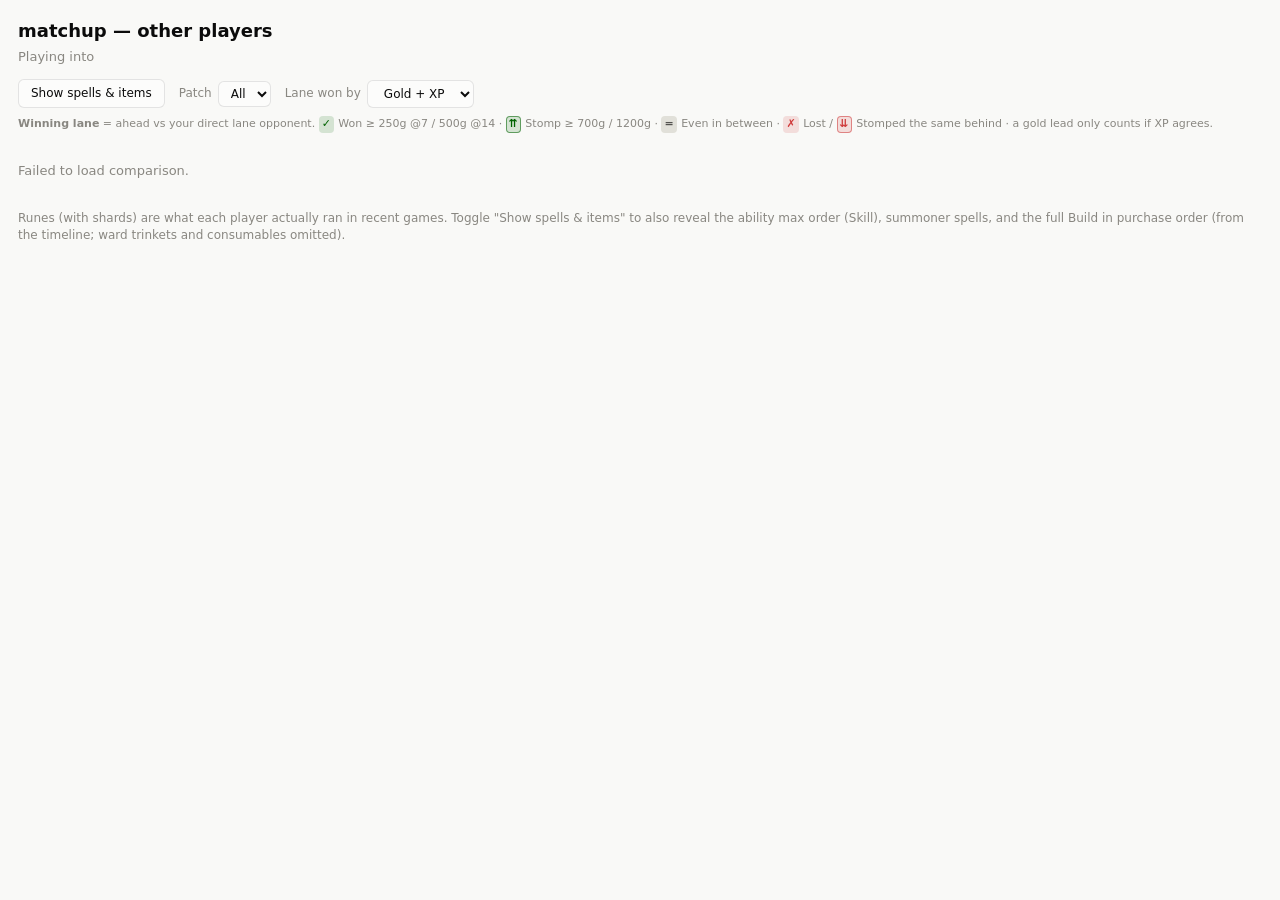
==== commit 3f36ca97: "Lane-win: transparent graded verdict from our own deltas Replace Riot's opaque earlyLaningPhaseGoldE" ====
--- a/static/compare.html
+++ b/static/compare.html
@@ -26,12 +26,17 @@
   .cmp-recent { margin-top: 6px; }
   .cmp-ghead, .cmp-game {
     display: grid; align-items: center; justify-items: start; gap: 7px;
-    grid-template-columns: 14px 40px 1fr;
+    grid-template-columns: 14px 40px 34px 1fr;
   }
   .cmp-recent.loadout .cmp-ghead,
   .cmp-recent.loadout .cmp-game {
-    grid-template-columns: 16px 42px 46px 40px minmax(128px, 1fr) auto;
-  }
+    /* runes sized to content; Build fills the rest and left-aligns (justify-items:
+       start) so builds start right after runes with the blank on the right */
+    grid-template-columns: 16px 42px 34px 46px 40px minmax(120px, max-content) minmax(0, 1fr);
+  }
+  .cmp-lane { display: inline-flex; gap: 2px; }
+  .cmp-legend { font-size: 11px; color: var(--muted); margin: -8px 0 14px; line-height: 1.9; }
+  .cmp-legend .lane-pill { margin-right: 1px; }
   .cmp-ghead {
     font-size: 8.5px; text-transform: uppercase; letter-spacing: .03em;
     color: var(--muted); padding-bottom: 3px; margin-bottom: 2px;
@@ -63,7 +68,11 @@
   <label class="cmp-patch-label">Patch
     <select id="patch-filter" class="cmp-toggle"><option value="">All</option></select>
   </label>
+  <label class="cmp-patch-label">Lane won by
+    <select id="lane-method" class="cmp-toggle"></select>
+  </label>
 </div>
+<div class="cmp-legend" id="lane-legend"></div>
 <div class="cmp-cards" id="cards"><p class="muted">Loading…</p></div>
 <p class="cmp-note">Runes (with shards) are what each player actually ran in recent games.
   Toggle "Show spells &amp; items" to also reveal the ability max order (Skill),
@@ -192,16 +201,103 @@
     ? `${s.games} games · ${pct(s.winrate)} · ${kda(s)} · ${num(s.cs_min)} CS/min`
     : "no games recorded";
 }
-// Always render the lane Δ @14m line for every player, even when no timeline
-// data was recorded (shows "—") so the comparison is consistent across cards.
-function deltaRow(s) {
+// Laning-phase block: does this player win lane in the matchup? Shows how often
+// they're ahead at 7/14 min (lane_adv_*), the ΔCS/ΔGold vs the lane opponent,
+// and CS@10 · solo kills · plates. All from the aggregated matchup metrics.
+const sgn = (v, d = 0) => (v == null ? "—" : (v > 0 ? "+" : "") + (+v).toFixed(d));
+
+// --- Lane-win verdict (kept in sync with app.js; this popup is standalone) ---
+const LANE_METHODS = [
+  { key: "combined", label: "Gold + XP" },
+  { key: "gold", label: "Gold" },
+  { key: "cs", label: "CS" },
+  { key: "xp", label: "XP / level" },
+];
+const LANE_THRESHOLDS = {
+  gold:     { 7: { won: 250, stomp: 700 }, 14: { won: 500, stomp: 1200 } },
+  combined: { 7: { won: 250, stomp: 700 }, 14: { won: 500, stomp: 1200 } },
+  cs:       { 7: { won: 12,  stomp: 25 },  14: { won: 18,  stomp: 40 } },
+  xp:       { 7: { won: 1,   stomp: 2 },   14: { won: 1,   stomp: 2 } },
+};
+const LANE_TIERS = {
+  stomp:   { symbol: "⇈", label: "Stomp",   cls: "lane-stomp" },
+  won:     { symbol: "✓", label: "Won",     cls: "lane-won" },
+  even:    { symbol: "=", label: "Even",    cls: "lane-even" },
+  lost:    { symbol: "✗", label: "Lost",    cls: "lane-lost" },
+  stomped: { symbol: "⇊", label: "Stomped", cls: "lane-stomped" },
+};
+function laneWinMethod() {
+  const m = localStorage.getItem("cp-lane-metric");
+  return LANE_THRESHOLDS[m] ? m : "combined";
+}
+function laneOutcome(g, mark, method = laneWinMethod()) {
+  const t = LANE_THRESHOLDS[method][mark];
+  const gold = g[`gold_diff_${mark}`], cs = g[`cs_diff_${mark}`], lvl = g[`level_diff_${mark}`];
+  let value, unit;
+  if (method === "cs") { value = cs; unit = "CS"; }
+  else if (method === "xp") { value = lvl; unit = "lvl"; }
+  else { value = gold; unit = "g"; }
+  if (value == null) return null;
+  const mag = Math.abs(value);
+  let name = mag >= t.stomp ? "stomp" : mag >= t.won ? "won" : "even";
+  if (name !== "even" && value < 0) name = name === "stomp" ? "stomped" : "lost";
+  if (method === "combined" && name !== "even" && lvl != null) {
+    const ls = Math.sign(lvl);
+    if (ls !== 0 && ls !== Math.sign(value)) name = "even";
+  }
+  return { tier: name, value, unit, ...LANE_TIERS[name] };
+}
+function laneVerdictPill(g, mark) {
+  const o = laneOutcome(g, mark);
+  if (!o) return `<span class="lane-pill lane-even" title="No lane data @${mark}m">–</span>`;
+  const sign = o.value > 0 ? "+" : "";
+  const val = o.unit === "CS" ? o.value.toFixed(1) : Math.round(o.value);
+  return `<span class="lane-pill ${o.cls}" title="${o.label} lane @${mark}m · ${sign}${val} ${o.unit}">${o.symbol}</span>`;
+}
+// Won/lost record across a set of games at a mark, using the current method.
+function laneRecord(games, mark) {
+  let won = 0, lost = 0, even = 0, n = 0;
+  for (const g of games) {
+    const o = laneOutcome(g, mark);
+    if (!o) continue;
+    n++;
+    if (o.tier === "won" || o.tier === "stomp") won++;
+    else if (o.tier === "lost" || o.tier === "stomped") lost++;
+    else even++;
+  }
+  if (!n) return "<span class='muted'>no timeline data</span>";
+  return `${won}W-${lost}L${even ? `-${even}E` : ""} (${Math.round(100 * won / n)}%)`;
+}
+function renderLaneLegend() {
+  const method = laneWinMethod();
+  const u = method === "cs" ? " CS" : method === "xp" ? " lvl" : "g";
+  const t7 = LANE_THRESHOLDS[method][7], t14 = LANE_THRESHOLDS[method][14];
+  const chip = (k) => `<span class="lane-pill ${LANE_TIERS[k].cls}">${LANE_TIERS[k].symbol}</span> ${LANE_TIERS[k].label}`;
+  document.getElementById("lane-legend").innerHTML =
+    `<strong>Winning lane</strong> = ahead vs your direct lane opponent. `
+    + `${chip("won")} ≥ ${t7.won}${u} @7 / ${t14.won}${u} @14 · `
+    + `${chip("stomp")} ≥ ${t7.stomp}${u} / ${t14.stomp}${u} · ${chip("even")} in between · `
+    + `${chip("lost")} / ${chip("stomped")} the same behind`
+    + (method === "combined" ? " · a gold lead only counts if XP agrees." : ".");
+}
+
+function laneDelta(m, min) {
+  const cs = m[`cs_diff_${min}`], gold = m[`gold_diff_${min}`];
+  if (cs == null && gold == null) return "<span class='muted'>—</span>";
+  return `ΔCS ${sgn(cs, 1)} · ΔGold ${sgn(gold)}`;
+}
+function laningBlock(s, games) {
   const m = s.metrics || {};
-  const cs = m.cs_diff_14 != null ? `ΔCS ${(+m.cs_diff_14).toFixed(1)}` : null;
-  const gold = m.gold_diff_14 != null ? `ΔGold ${Math.round(+m.gold_diff_14)}` : null;
-  const val = (cs || gold)
-    ? [cs, gold].filter(Boolean).join(" · ")
-    : (s.games ? "<span class='muted'>no timeline data</span>" : "—");
-  return statRow("Lane Δ @14m", val);
+  if (!s.games) return statRow("Laning", "—");
+  const extras = [];
+  if (m.cs_at_10 != null) extras.push(`CS@10 ${(+m.cs_at_10).toFixed(0)}`);
+  if (m.solo_kills != null) extras.push(`Solo ${(+m.solo_kills).toFixed(1)}`);
+  if (m.plates != null) extras.push(`Plates ${(+m.plates).toFixed(1)}`);
+  return statRow("Wins lane @7", laneRecord(games, 7))
+    + statRow("Wins lane @14", laneRecord(games, 14))
+    + statRow("Lane Δ @7m", laneDelta(m, 7))
+    + statRow("Lane Δ @14m", laneDelta(m, 14))
+    + (extras.length ? statRow("Laning", extras.join(" · ")) : "");
 }
 let showLoadout = localStorage.getItem("cmp-loadout") === "1";
 let CMP_PLAYERS = [];
@@ -213,15 +309,20 @@
 
 function headRow() {
   const cols = showLoadout
-    ? ["", "KDA", "Skill", "Spells", "Runes", "Build"]
-    : ["", "KDA", "Runes"];
+    ? ["", "KDA", "Lane", "Skill", "Spells", "Runes", "Build"]
+    : ["", "KDA", "Lane", "Runes"];
   return `<div class="cmp-ghead">${cols.map((c) => `<span>${c}</span>`).join("")}</div>`;
+}
+function laneVerdictCell(g) {
+  return `<span class="cmp-lane" title="Lane @7m / @14m vs opponent">`
+    + `${laneVerdictPill(g, 7)}${laneVerdictPill(g, 14)}</span>`;
 }
 function gameRow(g) {
   const kdaTxt = `${num(g.kills, 0)}/${num(g.deaths, 0)}/${num(g.assists, 0)}`;
   const cells = [
     `<span class="cmp-res ${g.win ? "w" : "l"}">${g.win ? "W" : "L"}</span>`,
     `<span class="cmp-kda">${kdaTxt}</span>`,
+    laneVerdictCell(g),
   ];
   if (showLoadout) {
     cells.push(skillOrder(g), spellStrip(g), runeStrip(g.runes),
@@ -242,7 +343,7 @@
   return `<div class="cmp-card">
     <h2>${esc(p.game_name)}<span class="muted">#${esc(p.tag_line)}</span></h2>
     ${statRow(`This matchup vs ${esc(opp)}`, aggLine(p.matchup))}
-    ${deltaRow(p.matchup)}
+    ${laningBlock(p.matchup, games)}
     ${statRow(`Overall on ${esc(my)}`, aggLine(p.overall))}
     <h3>Recent games</h3>${recent}
   </div>`;
@@ -270,6 +371,15 @@
     patchFilter = e.target.value;
     renderCards();
   });
+  const laneSel = document.getElementById("lane-method");
+  laneSel.innerHTML = LANE_METHODS.map((m) => `<option value="${m.key}">${m.label}</option>`).join("");
+  laneSel.value = laneWinMethod();
+  laneSel.addEventListener("change", (e) => {
+    localStorage.setItem("cp-lane-metric", e.target.value);
+    renderLaneLegend();
+    renderCards();
+  });
+  renderLaneLegend();
   syncToggle();
   await Promise.all([loadRunes(), loadDdragon()]);
   let data;
--- a/static/style.css
+++ b/static/style.css
@@ -386,6 +386,21 @@
 .lane-yes { color: var(--good-text); font-weight: 700; }
 .lane-no { color: var(--critical); font-weight: 700; }
 
+/* Graded lane-win verdict pills (shared: Blocks table + comparison pop-out).
+   Tiers computed client-side from ΔCS/ΔGold/ΔLevel — see laneOutcome() (app.js). */
+.lane-pill {
+  display: inline-block; min-width: 15px; text-align: center;
+  font-size: 11px; font-weight: 700; line-height: 1.5;
+  border-radius: 4px; padding: 0 3px;
+}
+.lane-won, .lane-stomp { color: var(--good-text); background: color-mix(in srgb, var(--good-text) 15%, transparent); }
+.lane-lost, .lane-stomped { color: var(--critical); background: color-mix(in srgb, var(--critical) 15%, transparent); }
+.lane-even { color: var(--text-secondary); background: var(--grid); }
+.lane-stomp { box-shadow: inset 0 0 0 1px color-mix(in srgb, var(--good-text) 55%, transparent); }
+.lane-stomped { box-shadow: inset 0 0 0 1px color-mix(in srgb, var(--critical) 55%, transparent); }
+.lane-method-sel { display: inline-flex; align-items: center; gap: 4px; font-size: 12px; }
+.lane-method-sel select { padding: 3px 6px; }
+
 .metric-groups {
   display: grid;
   grid-template-columns: repeat(auto-fit, minmax(250px, 1fr));
@@ -460,6 +475,7 @@
 .game-notes:hover, .game-notes:focus { border-color: var(--border); background: var(--page); }
 .promote-btn { font-size: 12px; padding: 1px 7px; }
 .icon-btn { font-size: 17px; padding: 4px 11px; line-height: 1.25; }
+a.icon-btn { text-decoration: none; display: inline-flex; align-items: center; }
 .head-actions { margin-left: auto; display: flex; gap: 8px; align-items: center; }
 .col-menu a, .col-menu button {
   display: block;
@@ -571,18 +587,21 @@
   border-radius: 10px;
 }
 #settings-card {
-  margin: 24px auto 0;   /* centered */
-  padding: 22px 26px;
-  background: var(--surface-1);
-  border: 1px solid var(--border);
-  border-radius: 10px;
-  max-width: 900px;      /* bigger */
+  margin: 20px auto 0;   /* centered */
+  max-width: 880px;
   width: 100%;
   display: flex;
   flex-direction: column;
   gap: 16px;
 }
-#settings-banner { max-width: 900px; margin-left: auto; margin-right: auto; }
+.settings-group {
+  padding: 18px 20px;
+  background: var(--surface-1);
+  border: 1px solid var(--border);
+  border-radius: 10px;
+}
+.settings-group > .settings-field + .settings-field { margin-top: 12px; }
+#settings-banner { max-width: 880px; margin-left: auto; margin-right: auto; }
 .settings-field { display: flex; flex-direction: column; gap: 5px; }
 .settings-field input[type="text"], .settings-field select { max-width: 100%; }
 .settings-field p { margin: 0; }
@@ -670,15 +689,22 @@
 
 /* ---------- settings layout ---------- */
 .settings-group-head {
-  margin: 26px 0 6px;
+  margin: 0 0 12px;
   font-size: 13px;
   text-transform: uppercase;
   letter-spacing: 0.05em;
   color: var(--text-secondary);
   border-bottom: 1px solid var(--grid);
-  padding-bottom: 5px;
-}
-#settings-card .settings-group-head:first-child { margin-top: 0; }
+  padding-bottom: 7px;
+}
+.settings-subhead {
+  margin: 4px 0 6px;
+  font-size: 12px;
+  font-weight: 600;
+  letter-spacing: 0.03em;
+  color: var(--text);
+}
+.settings-subhead .muted { font-weight: 400; }
 .settings-savebar {
   position: sticky;
   bottom: 0;
@@ -930,11 +956,13 @@
 #guide-list .guide-row-collapsed:hover { background: var(--accent-wash); }
 #guide-list .guide-row-collapsed .mu-notes-head {
   display: grid;
-  grid-template-columns: 28px minmax(130px, 170px) 44px 1fr;
+  grid-template-columns: 28px minmax(130px, 170px) 44px 1fr auto;
   align-items: center;
   gap: 6px;
 }
 #guide-list .guide-row-collapsed .guide-stat { justify-self: end; }
+/* per-row action buttons, shown on collapsed + expanded rows */
+.guide-row-actions { display: flex; align-items: center; gap: 4px; }
 .guide-flags {
   display: flex; align-items: center; gap: 4px;
   font-size: 13px; white-space: nowrap;
@@ -1325,3 +1353,14 @@
 .cmp-spells, .cmp-items { display: inline-flex; align-items: center; gap: 2px; }
 /* items are square, not round like spells/runes (beats .cmp-card img) */
 .cmp-card .cmp-items img { border-radius: 3px; }
+
+/* profiles manager (Settings) + header switcher */
+.profiles-box { margin: 4px 0 10px; }
+.profile-row { display: flex; align-items: center; gap: 8px; padding: 4px 0; flex-wrap: wrap; }
+.profile-name { font-weight: 600; min-width: 7em; }
+.profile-name.active { color: var(--series-1); }
+.profile-badge {
+  font-size: 11px; color: var(--series-1); border: 1px solid var(--series-1);
+  border-radius: 999px; padding: 1px 8px; white-space: nowrap;
+}
+#profile-select { max-width: 13em; }
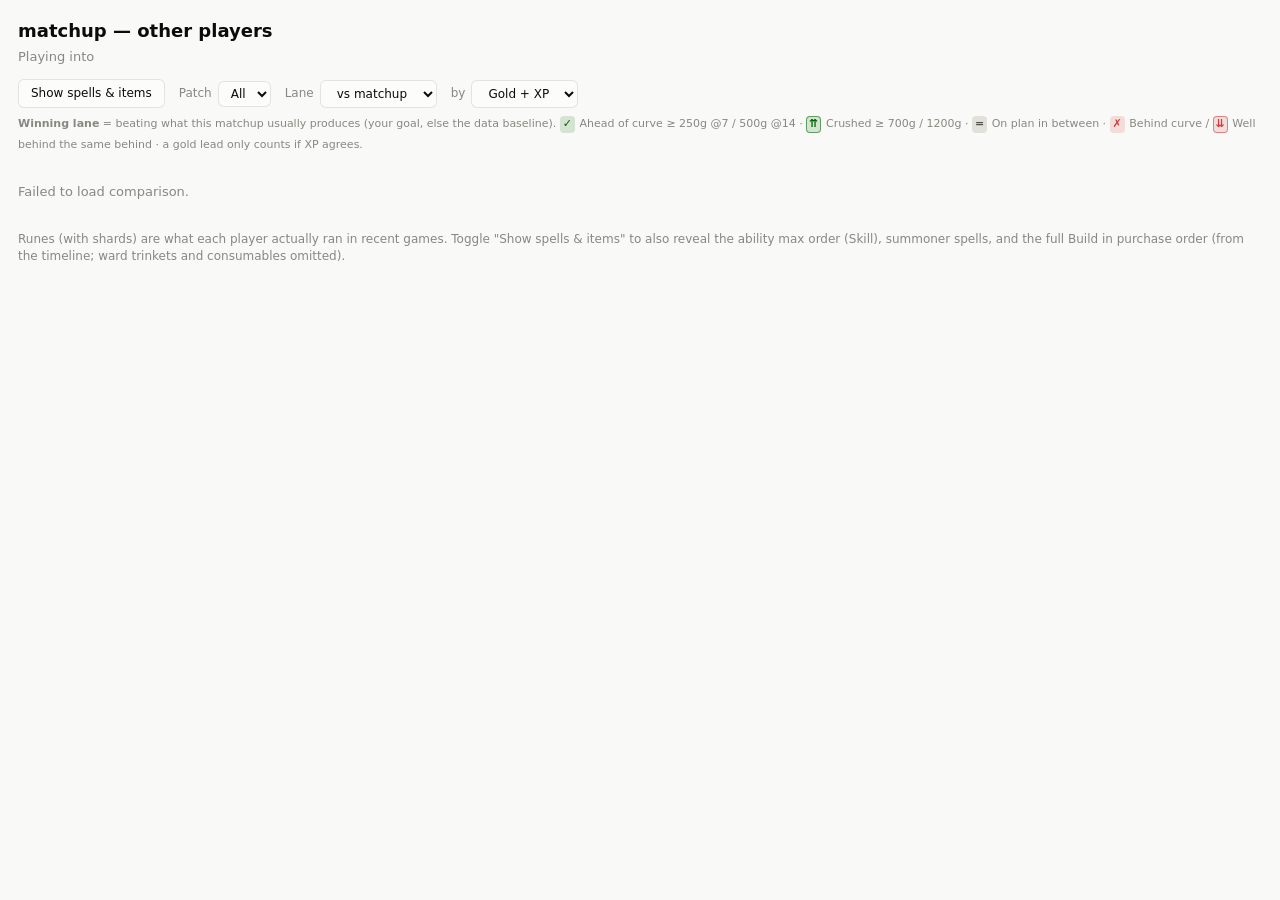
==== commit 732eeb3f: "Lane-win: matchup-relative grading + per-matchup goal Add a second grading mode alongside the absolu" ====
--- a/static/compare.html
+++ b/static/compare.html
@@ -68,7 +68,13 @@
   <label class="cmp-patch-label">Patch
     <select id="patch-filter" class="cmp-toggle"><option value="">All</option></select>
   </label>
-  <label class="cmp-patch-label">Lane won by
+  <label class="cmp-patch-label">Lane
+    <select id="lane-grade" class="cmp-toggle">
+      <option value="relative">vs matchup</option>
+      <option value="absolute">raw lead</option>
+    </select>
+  </label>
+  <label class="cmp-patch-label">by
     <select id="lane-method" class="cmp-toggle"></select>
   </label>
 </div>
@@ -217,42 +223,68 @@
   gold:     { 7: { won: 250, stomp: 700 }, 14: { won: 500, stomp: 1200 } },
   combined: { 7: { won: 250, stomp: 700 }, 14: { won: 500, stomp: 1200 } },
   cs:       { 7: { won: 12,  stomp: 25 },  14: { won: 18,  stomp: 40 } },
-  xp:       { 7: { won: 1,   stomp: 2 },   14: { won: 1,   stomp: 2 } },
+  xp:       { 7: { won: 150, stomp: 450 }, 14: { won: 300, stomp: 800 } }, // raw XP
 };
+const LANE_LEVEL_THRESHOLDS = { 7: { won: 1, stomp: 2 }, 14: { won: 1, stomp: 2 } };
 const LANE_TIERS = {
-  stomp:   { symbol: "⇈", label: "Stomp",   cls: "lane-stomp" },
-  won:     { symbol: "✓", label: "Won",     cls: "lane-won" },
-  even:    { symbol: "=", label: "Even",    cls: "lane-even" },
-  lost:    { symbol: "✗", label: "Lost",    cls: "lane-lost" },
-  stomped: { symbol: "⇊", label: "Stomped", cls: "lane-stomped" },
+  stomp:   { symbol: "⇈", cls: "lane-stomp" },
+  won:     { symbol: "✓", cls: "lane-won" },
+  even:    { symbol: "=", cls: "lane-even" },
+  lost:    { symbol: "✗", cls: "lane-lost" },
+  stomped: { symbol: "⇊", cls: "lane-stomped" },
 };
+const LANE_TIER_LABELS = {
+  absolute: { stomp: "Stomp", won: "Won", even: "Even", lost: "Lost", stomped: "Stomped" },
+  relative: { stomp: "Crushed", won: "Ahead of curve", even: "On plan",
+              lost: "Behind curve", stomped: "Well behind" },
+};
+// this matchup's expected deltas (goal overrides the data baseline), set from
+// the comparison payload; used only in relative grade mode.
+let LANE_BASELINE = null, LANE_GOAL = null;
 function laneWinMethod() {
   const m = localStorage.getItem("cp-lane-metric");
   return LANE_THRESHOLDS[m] ? m : "combined";
 }
-function laneOutcome(g, mark, method = laneWinMethod()) {
-  const t = LANE_THRESHOLDS[method][mark];
-  const gold = g[`gold_diff_${mark}`], cs = g[`cs_diff_${mark}`], lvl = g[`level_diff_${mark}`];
-  let value, unit;
+function laneGradeMode() {
+  return localStorage.getItem("cp-lane-grade") === "absolute" ? "absolute" : "relative";
+}
+function laneExpected(metricBase, mark) {
+  if (LANE_GOAL && LANE_GOAL[`${metricBase}_${mark}`] != null) return LANE_GOAL[`${metricBase}_${mark}`];
+  const bv = LANE_BASELINE && LANE_BASELINE[`${metricBase}_diff_${mark}`];
+  return bv != null ? bv : 0;
+}
+function laneOutcome(g, mark, method = laneWinMethod(), mode = laneGradeMode()) {
+  let t = LANE_THRESHOLDS[method][mark];
+  const gold = g[`gold_diff_${mark}`], cs = g[`cs_diff_${mark}`];
+  const xp = g[`xp_diff_${mark}`], lvl = g[`level_diff_${mark}`];
+  let value, unit, metricBase = method === "cs" ? "cs" : method === "xp" ? "xp" : "gold";
   if (method === "cs") { value = cs; unit = "CS"; }
-  else if (method === "xp") { value = lvl; unit = "lvl"; }
-  else { value = gold; unit = "g"; }
+  else if (method === "xp") {
+    if (xp != null) { value = xp; unit = "XP"; }
+    else { value = lvl; unit = "lvl"; t = LANE_LEVEL_THRESHOLDS[mark]; }
+  } else { value = gold; unit = "g"; }
   if (value == null) return null;
-  const mag = Math.abs(value);
+  const relative = mode === "relative" && !(method === "xp" && xp == null);
+  const expected = relative ? laneExpected(metricBase, mark) : 0;
+  const residual = value - expected;
+  const mag = Math.abs(residual);
   let name = mag >= t.stomp ? "stomp" : mag >= t.won ? "won" : "even";
-  if (name !== "even" && value < 0) name = name === "stomp" ? "stomped" : "lost";
-  if (method === "combined" && name !== "even" && lvl != null) {
-    const ls = Math.sign(lvl);
-    if (ls !== 0 && ls !== Math.sign(value)) name = "even";
-  }
-  return { tier: name, value, unit, ...LANE_TIERS[name] };
+  if (name !== "even" && residual < 0) name = name === "stomp" ? "stomped" : "lost";
+  if (method === "combined" && name !== "even") {
+    const agree = xp != null ? xp : lvl;
+    if (agree != null && Math.sign(agree) !== 0 && Math.sign(agree) !== Math.sign(residual)) name = "even";
+  }
+  return { tier: name, value, unit, expected,
+           symbol: LANE_TIERS[name].symbol, cls: LANE_TIERS[name].cls,
+           label: LANE_TIER_LABELS[relative ? "relative" : "absolute"][name] };
 }
 function laneVerdictPill(g, mark) {
   const o = laneOutcome(g, mark);
   if (!o) return `<span class="lane-pill lane-even" title="No lane data @${mark}m">–</span>`;
-  const sign = o.value > 0 ? "+" : "";
-  const val = o.unit === "CS" ? o.value.toFixed(1) : Math.round(o.value);
-  return `<span class="lane-pill ${o.cls}" title="${o.label} lane @${mark}m · ${sign}${val} ${o.unit}">${o.symbol}</span>`;
+  const fmt = (v) => (o.unit === "CS" ? v.toFixed(1) : Math.round(v));
+  const sg = (v) => (v > 0 ? "+" : "");
+  const exp = o.expected ? ` (matchup usually ${sg(o.expected)}${fmt(o.expected)})` : "";
+  return `<span class="lane-pill ${o.cls}" title="${o.label} @${mark}m · ${sg(o.value)}${fmt(o.value)} ${o.unit}${exp}">${o.symbol}</span>`;
 }
 // Won/lost record across a set of games at a mark, using the current method.
 function laneRecord(games, mark) {
@@ -269,22 +301,27 @@
   return `${won}W-${lost}L${even ? `-${even}E` : ""} (${Math.round(100 * won / n)}%)`;
 }
 function renderLaneLegend() {
-  const method = laneWinMethod();
-  const u = method === "cs" ? " CS" : method === "xp" ? " lvl" : "g";
+  const method = laneWinMethod(), mode = laneGradeMode();
+  const u = method === "cs" ? " CS" : method === "xp" ? " XP" : "g";
   const t7 = LANE_THRESHOLDS[method][7], t14 = LANE_THRESHOLDS[method][14];
-  const chip = (k) => `<span class="lane-pill ${LANE_TIERS[k].cls}">${LANE_TIERS[k].symbol}</span> ${LANE_TIERS[k].label}`;
+  const lbl = LANE_TIER_LABELS[mode];
+  const chip = (k) => `<span class="lane-pill ${LANE_TIERS[k].cls}">${LANE_TIERS[k].symbol}</span> ${lbl[k]}`;
+  const basis = mode === "relative"
+    ? "<strong>Winning lane</strong> = beating what this matchup usually produces (your goal, else the data baseline)."
+    : "<strong>Winning lane</strong> = ahead vs your direct lane opponent (a raw lead).";
   document.getElementById("lane-legend").innerHTML =
-    `<strong>Winning lane</strong> = ahead vs your direct lane opponent. `
+    `${basis} `
     + `${chip("won")} ≥ ${t7.won}${u} @7 / ${t14.won}${u} @14 · `
     + `${chip("stomp")} ≥ ${t7.stomp}${u} / ${t14.stomp}${u} · ${chip("even")} in between · `
     + `${chip("lost")} / ${chip("stomped")} the same behind`
+    + (mode === "relative" && LANE_BASELINE ? ` · this matchup: ${LANE_BASELINE.games} games sampled` : "")
     + (method === "combined" ? " · a gold lead only counts if XP agrees." : ".");
 }
 
 function laneDelta(m, min) {
-  const cs = m[`cs_diff_${min}`], gold = m[`gold_diff_${min}`];
-  if (cs == null && gold == null) return "<span class='muted'>—</span>";
-  return `ΔCS ${sgn(cs, 1)} · ΔGold ${sgn(gold)}`;
+  const cs = m[`cs_diff_${min}`], xp = m[`xp_diff_${min}`], gold = m[`gold_diff_${min}`];
+  if (cs == null && gold == null && xp == null) return "<span class='muted'>—</span>";
+  return `ΔCS ${sgn(cs, 1)} · ΔXP ${sgn(xp)} · ΔGold ${sgn(gold)}`;
 }
 function laningBlock(s, games) {
   const m = s.metrics || {};
@@ -379,6 +416,13 @@
     renderLaneLegend();
     renderCards();
   });
+  const gradeSel = document.getElementById("lane-grade");
+  gradeSel.value = laneGradeMode();
+  gradeSel.addEventListener("change", (e) => {
+    localStorage.setItem("cp-lane-grade", e.target.value);
+    renderLaneLegend();
+    renderCards();
+  });
   renderLaneLegend();
   syncToggle();
   await Promise.all([loadRunes(), loadDdragon()]);
@@ -391,6 +435,9 @@
     return;
   }
   CMP_PLAYERS = data.players || [];
+  LANE_BASELINE = data.lane_baseline || null;
+  LANE_GOAL = data.lane_goal || null;
+  renderLaneLegend();
   // populate the patch dropdown from the patches present across all players' games
   // sort numerically (major then minor) so 16.14 > 16.9, newest first
   const patches = [...new Set(CMP_PLAYERS.flatMap((p) => (p.recent || []).map(patchOf))
--- a/static/style.css
+++ b/static/style.css
@@ -400,6 +400,8 @@
 .lane-stomped { box-shadow: inset 0 0 0 1px color-mix(in srgb, var(--critical) 55%, transparent); }
 .lane-method-sel { display: inline-flex; align-items: center; gap: 4px; font-size: 12px; }
 .lane-method-sel select { padding: 3px 6px; }
+.guide-lane-goal-row { display: flex; align-items: center; gap: 10px; flex-wrap: wrap; margin-bottom: 4px; }
+.guide-lane-goal-row .muted { flex: 1; min-width: 200px; font-size: 12px; }
 
 .metric-groups {
   display: grid;
